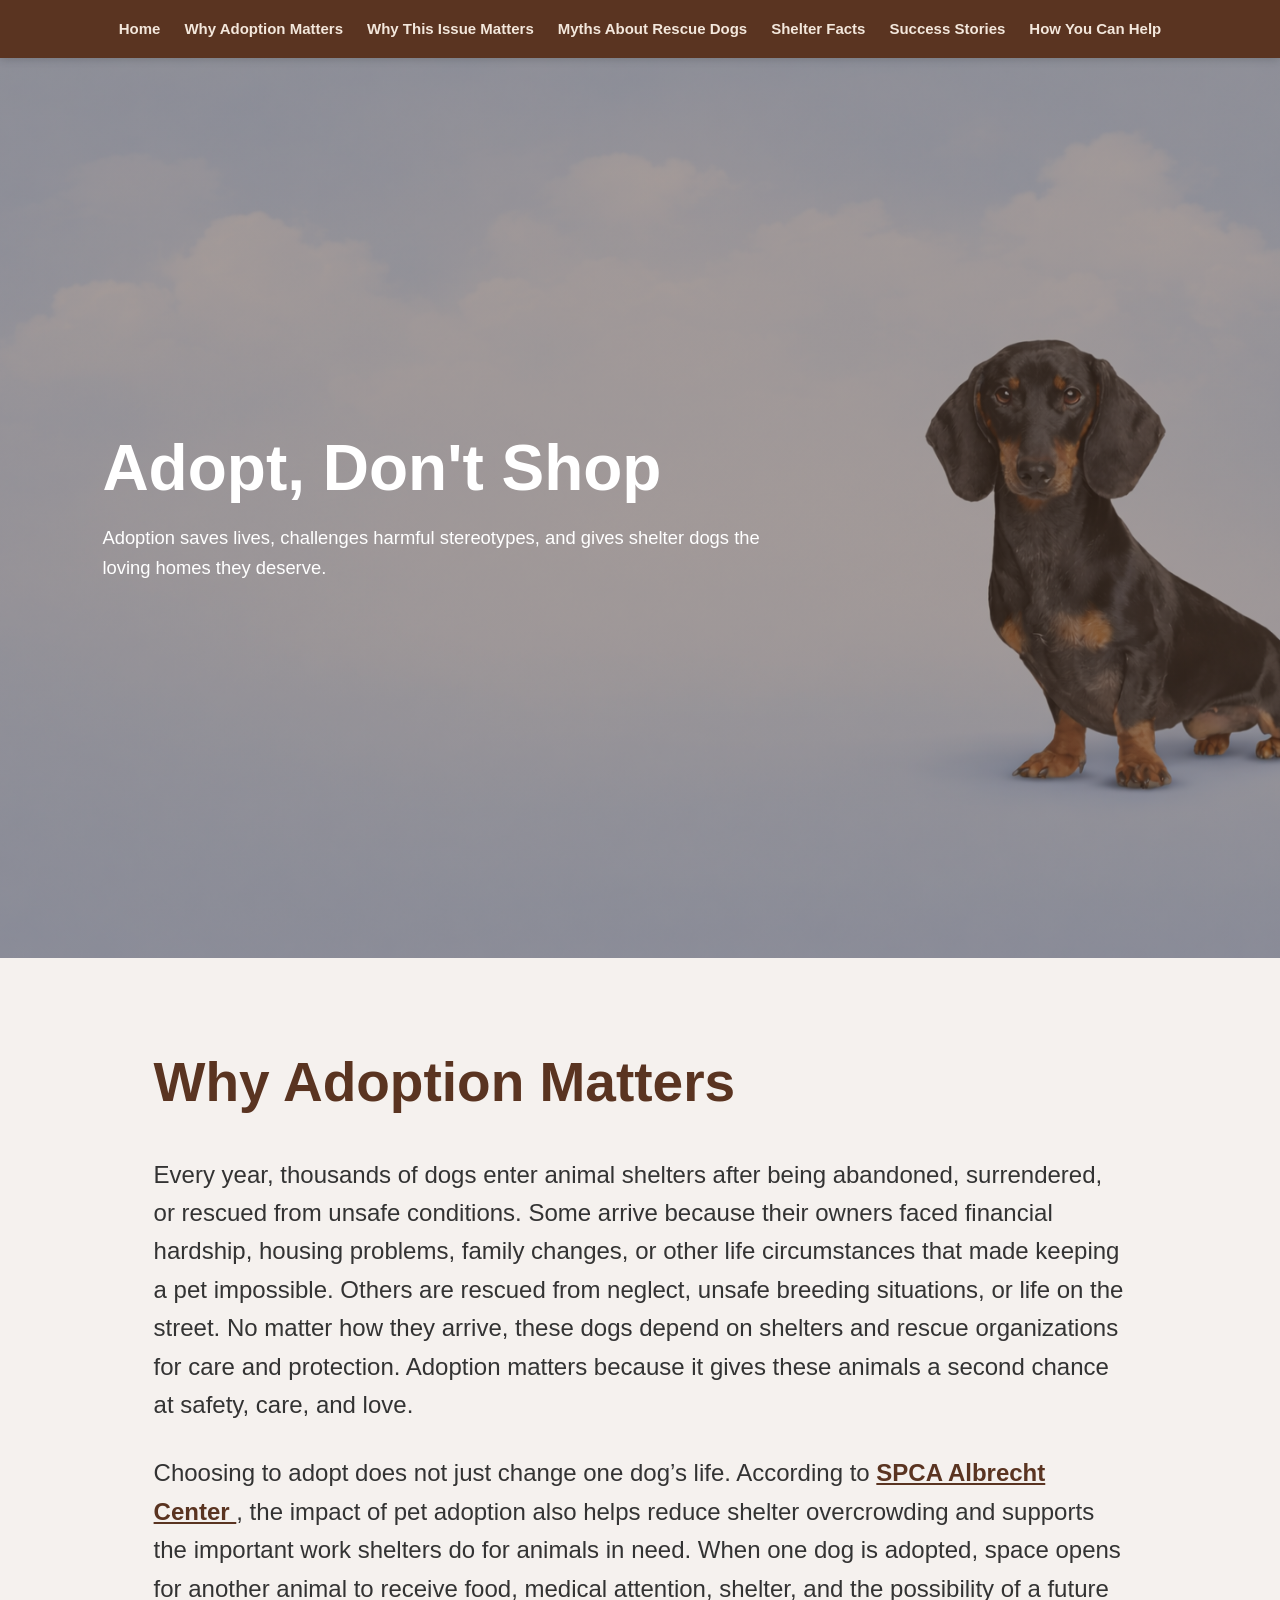
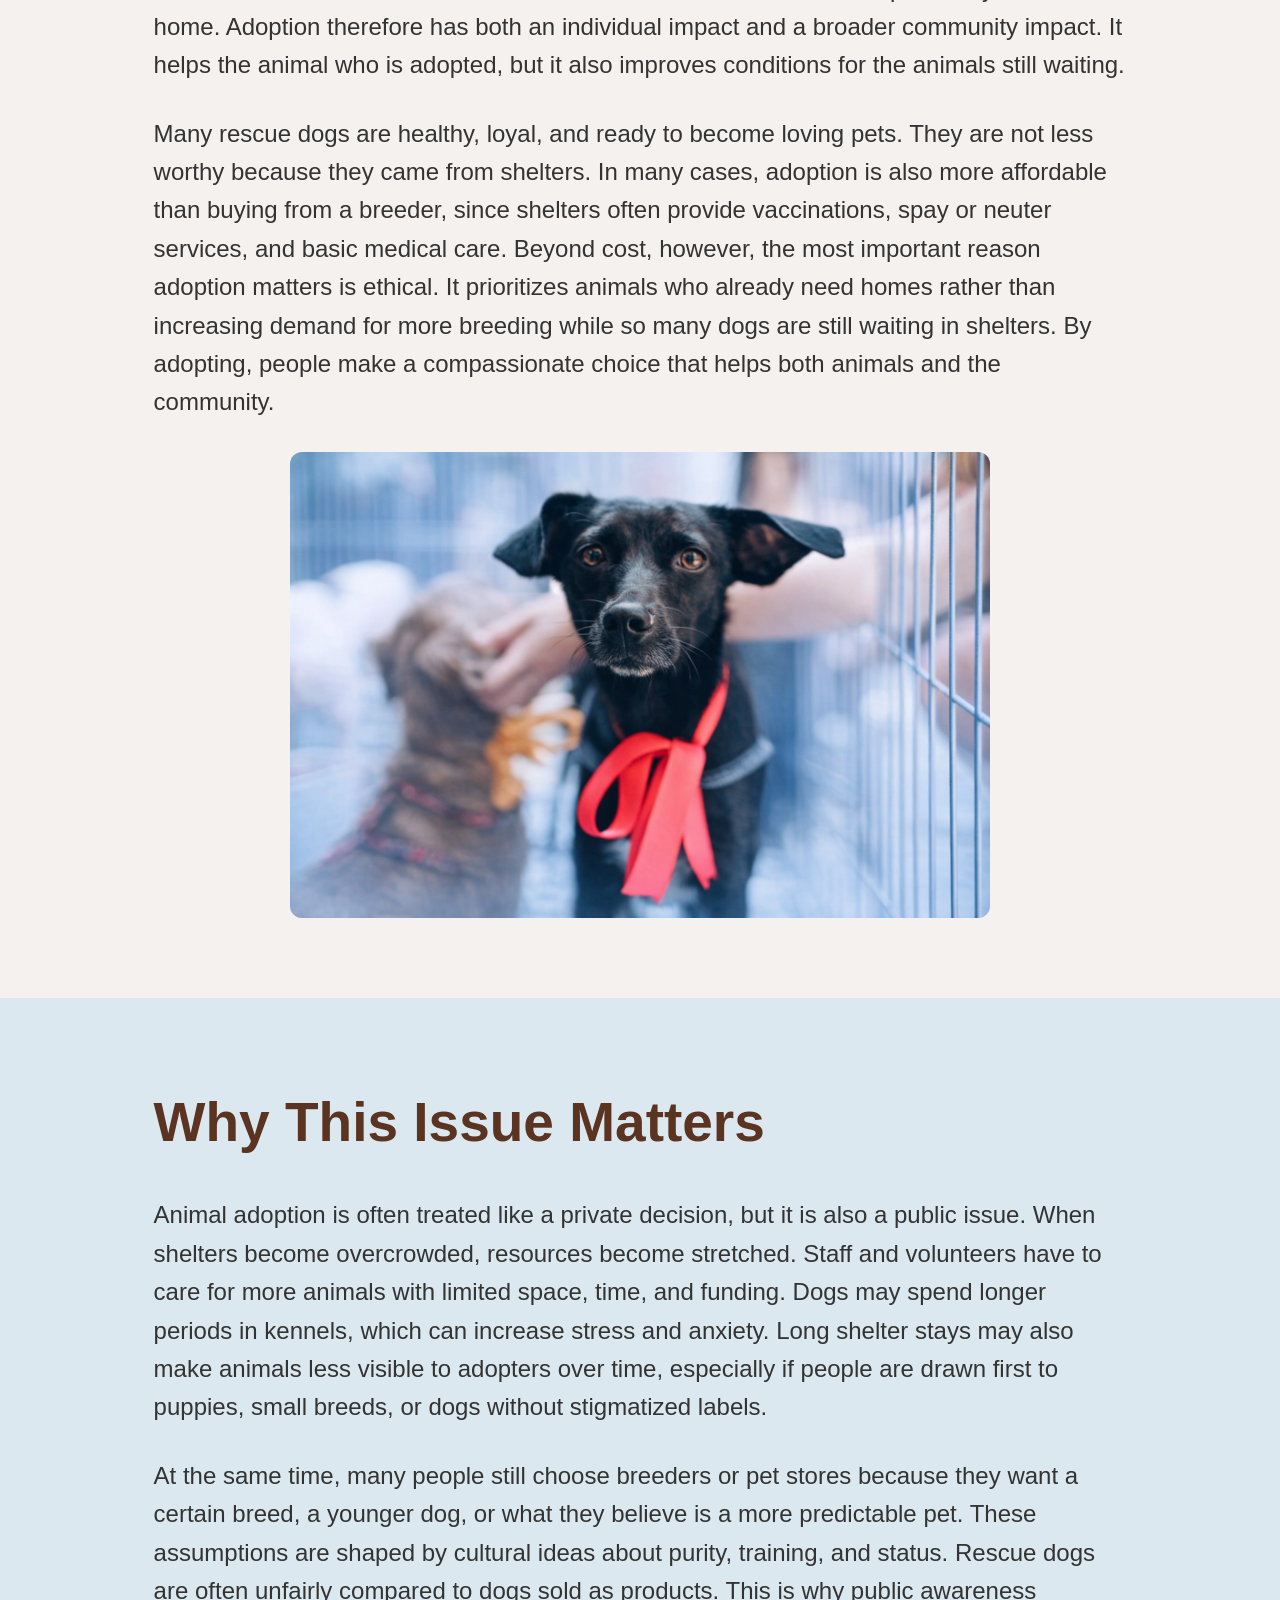
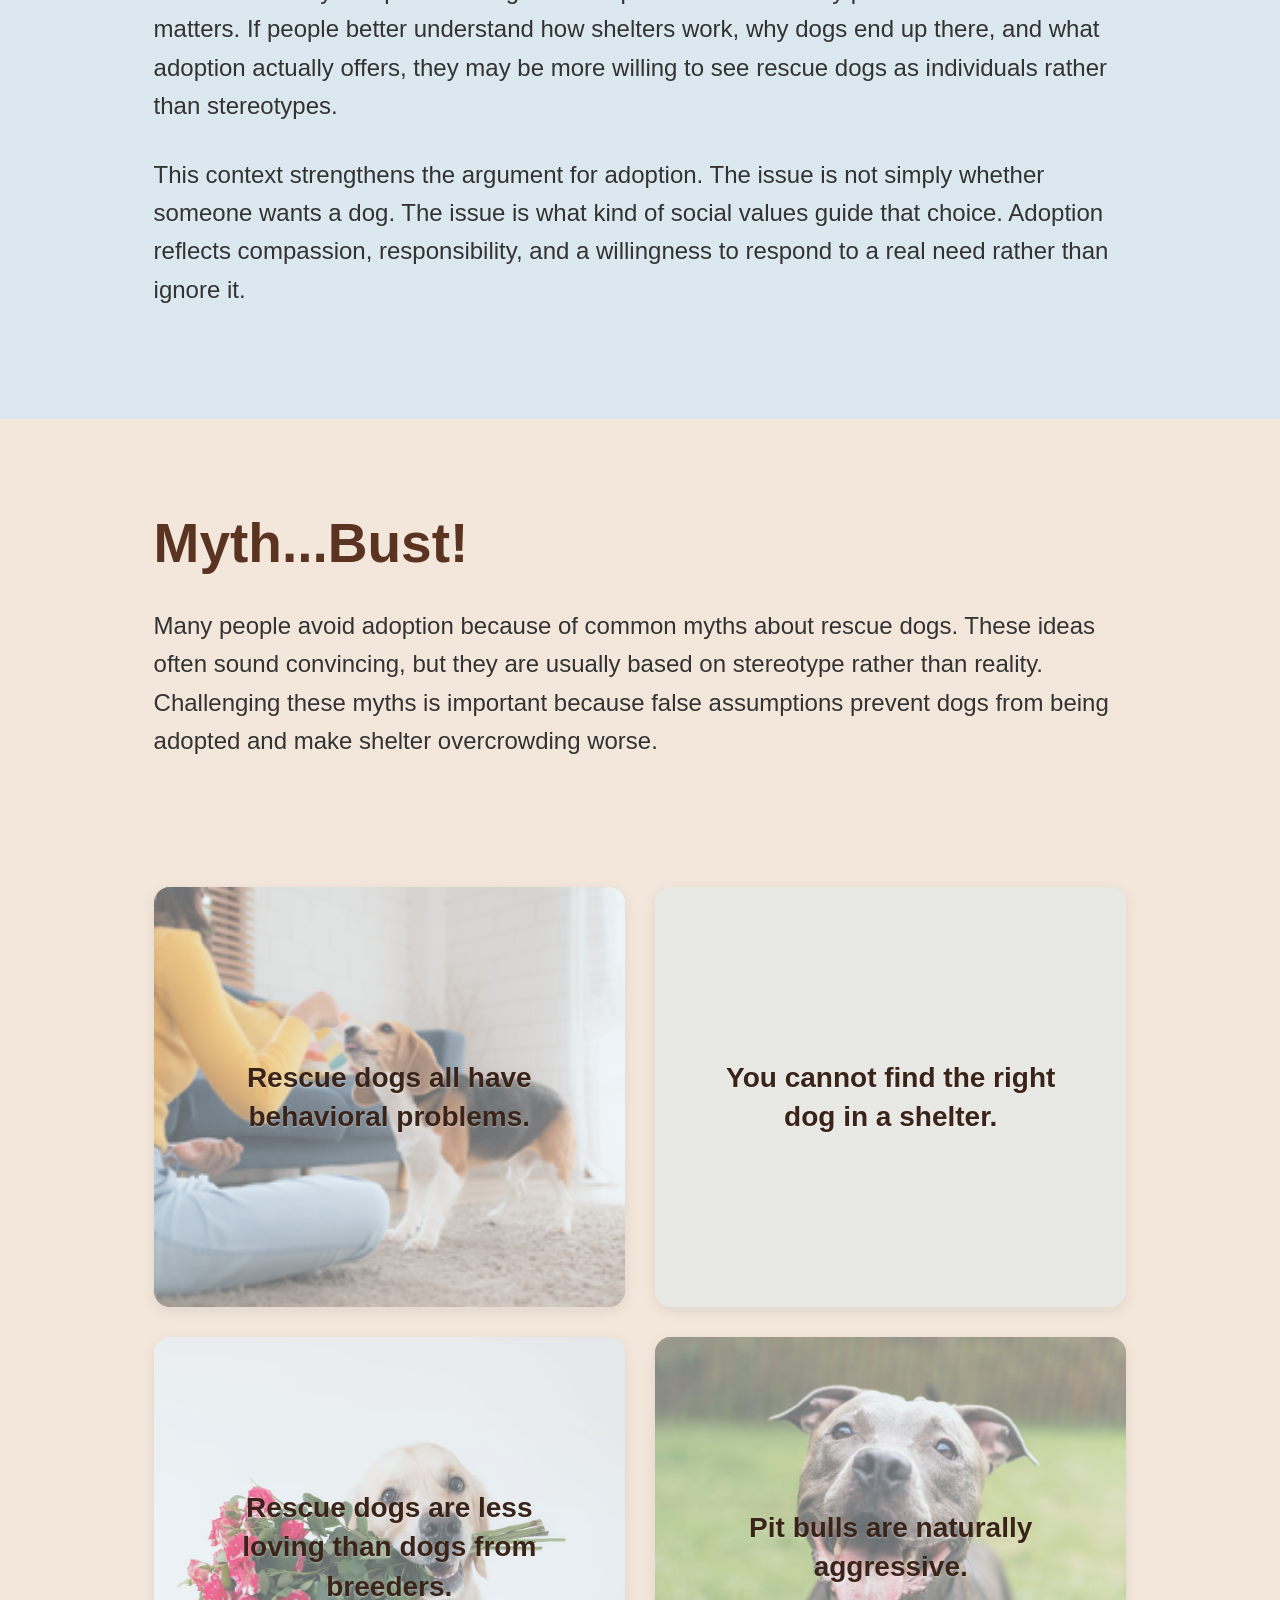
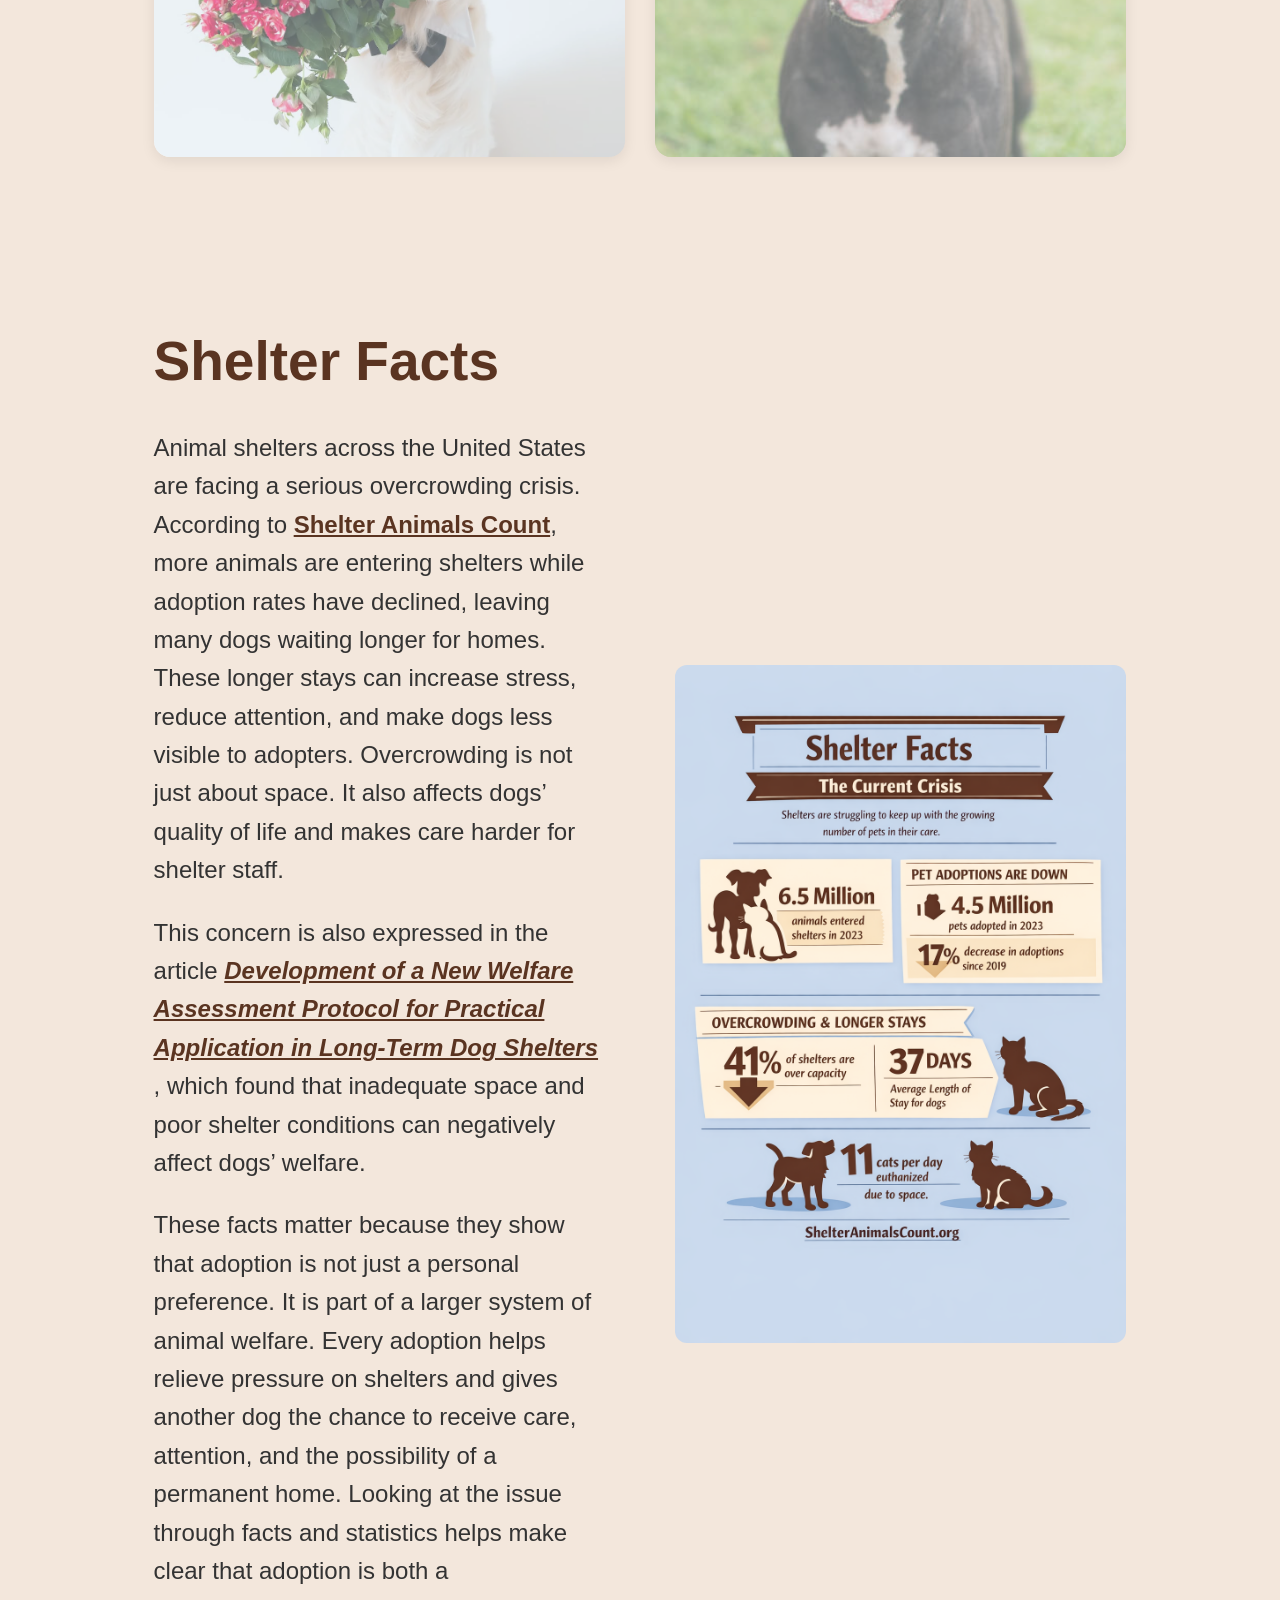
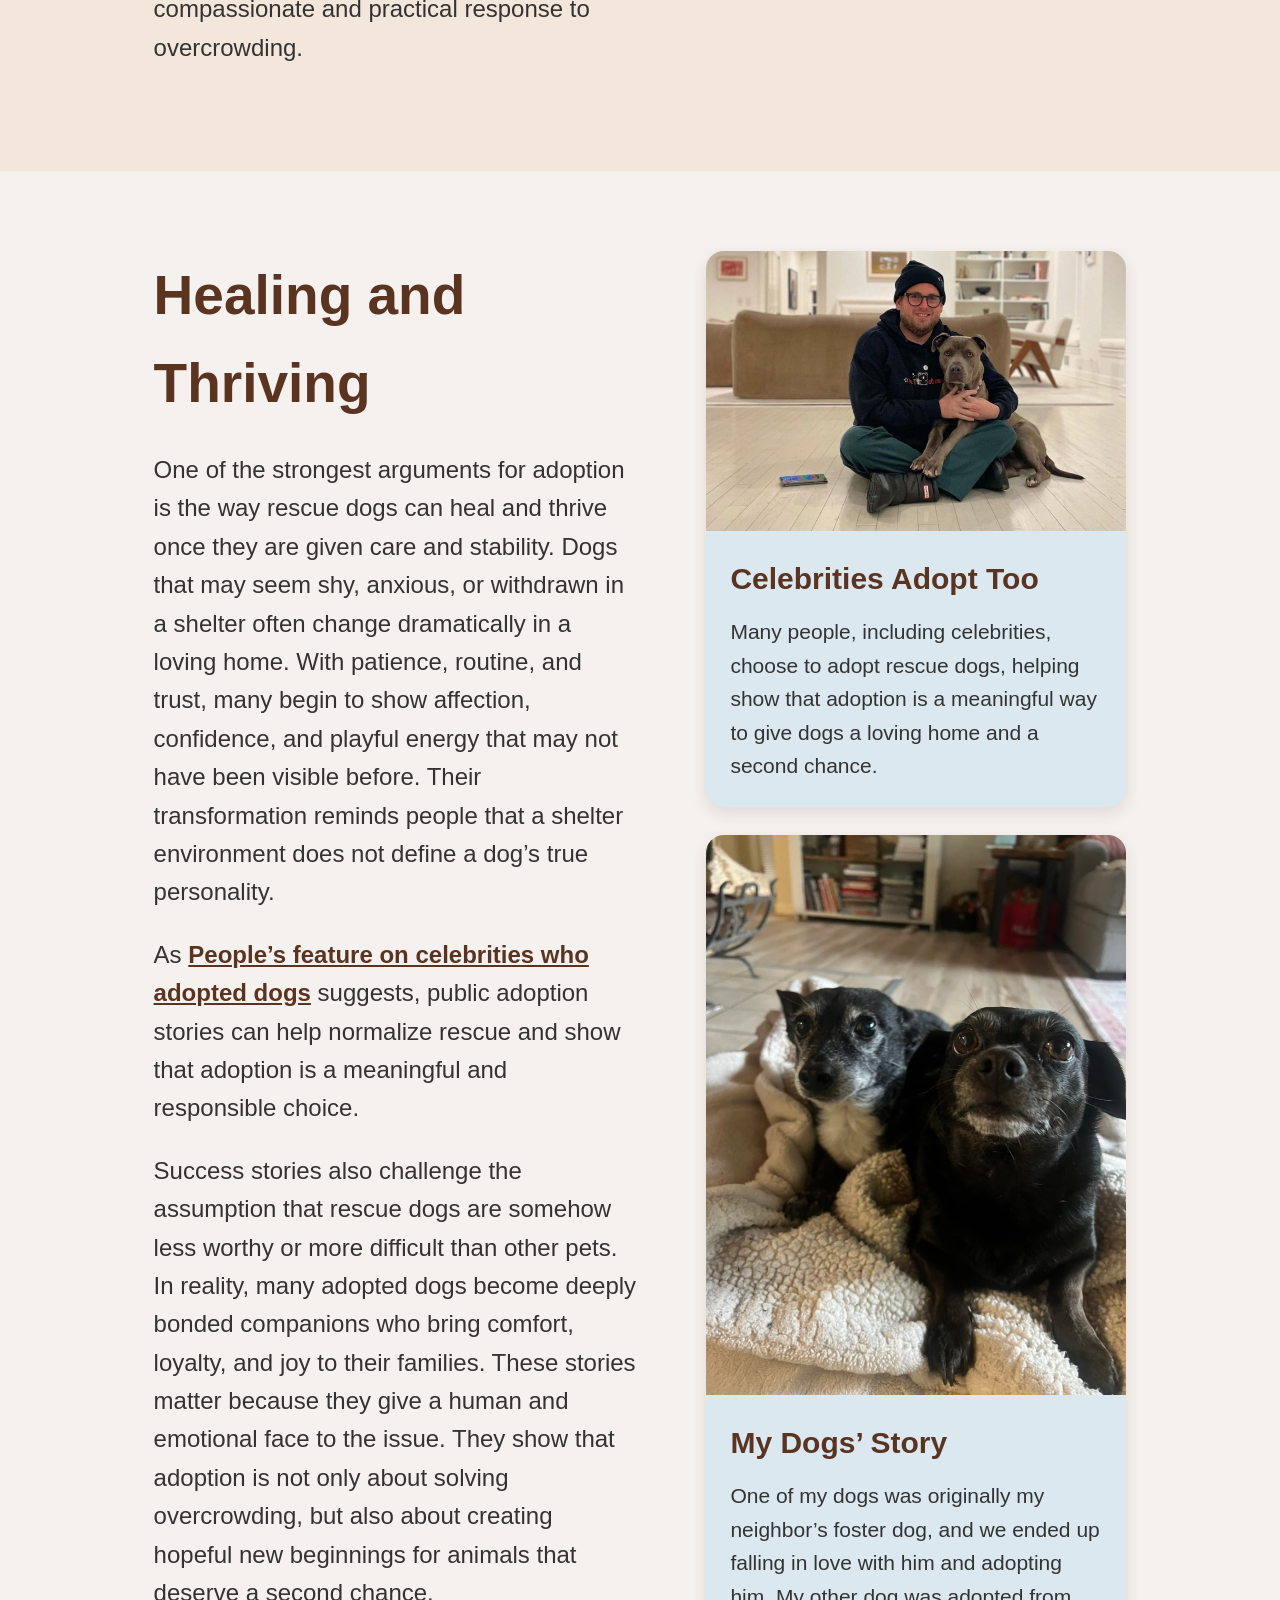
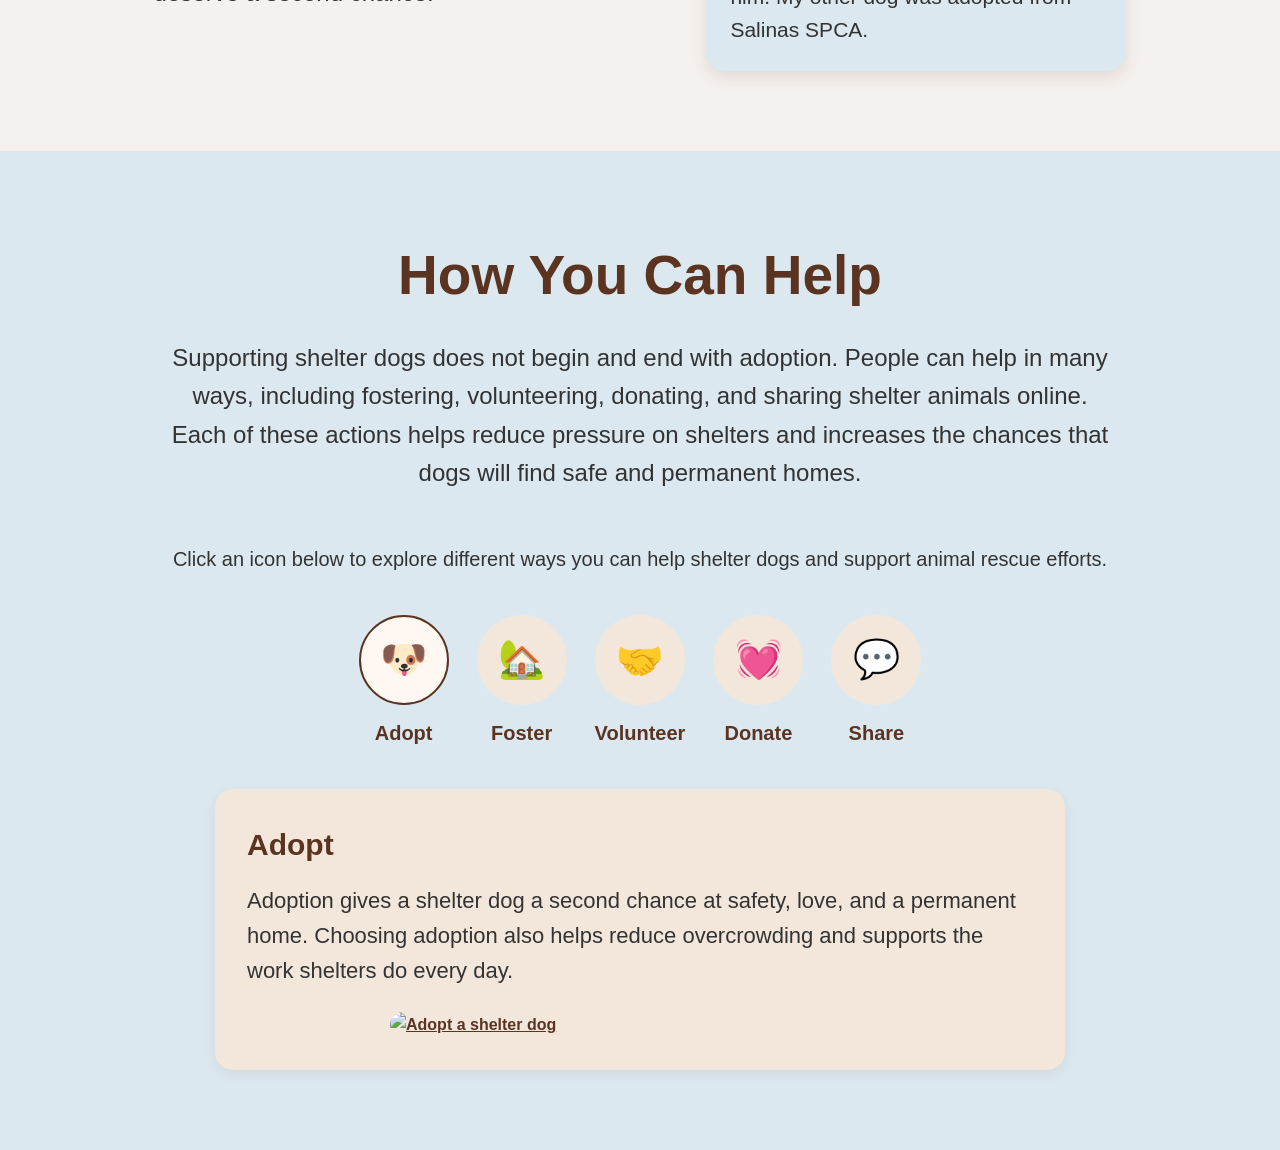
==== index.html @ 76c5593f "Initial website upload" ====
<!DOCTYPE html>
<html lang="en">
<head>
  <meta charset="UTF-8" />
  <meta name="viewport" content="width=device-width, initial-scale=1.0" />
  <title>Adopt, Don't Shop</title>
  <link rel="icon" type="image/png" href="icon.png">
  <link rel="stylesheet" href="styles.css" />
  <link href="https://fonts.googleapis.com/css2?family=Forum&display=swap" rel="stylesheet">
</head>
<body>

<header id="navbar">
  <nav>
    <ul class="nav-links">
      <li><a href="#home">Home</a></li>
      <li><a href="#adoption-matters">Why Adoption Matters</a></li>
      <li><a href="#issue-matters">Why This Issue Matters</a></li>
      <li><a href="#myths-section">Myths About Rescue Dogs</a></li>
      <li><a href="#facts">Shelter Facts</a></li>
      <li><a href="#healing-thriving">Success Stories</a></li>
      <li><a href="#help-section">How You Can Help</a></li>
    </ul>
  </nav>
</header>

<section id="home">
  <h1>Adopt, Don't Shop</h1>
<p>Adoption saves lives, challenges harmful stereotypes, and gives shelter dogs the loving homes they deserve.</p></section>

<section id="adoption-matters" class="adoption-section">
  <div class="adoption-content">
    <h2>Why Adoption Matters</h2>
    <p>
      Every year, thousands of dogs enter animal shelters after being abandoned, surrendered, or rescued from unsafe conditions. Some arrive because their owners faced financial hardship, housing problems, family changes, or other life circumstances that made keeping a pet impossible. Others are rescued from neglect, unsafe breeding situations, or life on the street. No matter how they arrive, these dogs depend on shelters and rescue organizations for care and protection. Adoption matters because it gives these animals a second chance at safety, care, and love.
    </p>
    <p>
      Choosing to adopt does not just change one dog’s life. According to
      <a href="https://www.letlovelive.org/adoptions/the-impact-of-pet-adoption-and-why-it-matters/" target="_blank">
        SPCA Albrecht Center
      </a>,
      the impact of pet adoption also helps reduce shelter overcrowding and supports the important work shelters do for animals in need. When one dog is adopted, space opens for another animal to receive food, medical attention, shelter, and the possibility of a future home. Adoption therefore has both an individual impact and a broader community impact. It helps the animal who is adopted, but it also improves conditions for the animals still waiting.
    </p>
    <p>
      Many rescue dogs are healthy, loyal, and ready to become loving pets. They are not less worthy because they came from shelters. In many cases, adoption is also more affordable than buying from a breeder, since shelters often provide vaccinations, spay or neuter services, and basic medical care. Beyond cost, however, the most important reason adoption matters is ethical. It prioritizes animals who already need homes rather than increasing demand for more breeding while so many dogs are still waiting in shelters. By adopting, people make a compassionate choice that helps both animals and the community.
    </p>

    <a class="adoption-img-link" href="https://www.animalhumanesociety.org/resource/why-adopt-ahs" target="_blank">
      <img src="dog-adoption.png" class="adoption-img" alt="Dog available for adoption">
    </a>
  </div>
</section>

<section id="issue-matters" class="adoption-section">
  <div class="adoption-content">
    <h2>Why This Issue Matters</h2>
    <p>
      Animal adoption is often treated like a private decision, but it is also a public issue. When shelters become overcrowded, resources become stretched. Staff and volunteers have to care for more animals with limited space, time, and funding. Dogs may spend longer periods in kennels, which can increase stress and anxiety. Long shelter stays may also make animals less visible to adopters over time, especially if people are drawn first to puppies, small breeds, or dogs without stigmatized labels.
    </p>
    <p>
      At the same time, many people still choose breeders or pet stores because they want a certain breed, a younger dog, or what they believe is a more predictable pet. These assumptions are shaped by cultural ideas about purity, training, and status. Rescue dogs are often unfairly compared to dogs sold as products. This is why public awareness matters. If people better understand how shelters work, why dogs end up there, and what adoption actually offers, they may be more willing to see rescue dogs as individuals rather than stereotypes.
    </p>
    <p>
      This context strengthens the argument for adoption. The issue is not simply whether someone wants a dog. The issue is what kind of social values guide that choice. Adoption reflects compassion, responsibility, and a willingness to respond to a real need rather than ignore it.
    </p>
  </div>
</section>

<section id="myths-section">
  <h2>Myth...Bust!</h2>
  <p class="myths-intro">
    Many people avoid adoption because of common myths about rescue dogs. These ideas often sound convincing, but they are usually based on stereotype rather than reality. Challenging these myths is important because false assumptions prevent dogs from being adopted and make shelter overcrowding worse.
  </p>

  <h3 class="scroll-fade myth-subheading">Click to see the truth behind these common myths</h3>

  <div class="flip-card-grid">
    <div class="flip-card" onclick="this.classList.toggle('flipped')">
      <div class="flip-card-inner">
        <div class="flip-card-front myth-behavior">
          <span>Rescue dogs all have behavioral problems.</span>
        </div>
        <div class="flip-card-back">
          <p>
            Many shelter dogs are surrendered because of housing, money, illness, or family changes, not because they are dangerous.
            According to
            <a href="https://www.aspca.org/about-us/press-releases/more-1-million-households-forced-give-their-beloved-pet-each-year-aspca" target="_blank">
              the ASPCA
            </a>,
            pet owners often rehome animals because of life circumstances. A rescue dog’s behavior depends more on training, care, and environment than on the fact that it came from a shelter.
          </p>
        </div>
      </div>
    </div>

    <div class="flip-card" onclick="this.classList.toggle('flipped')">
      <div class="flip-card-inner">
        <div class="flip-card-front myth-find">
          <span>You cannot find the right dog in a shelter.</span>
        </div>
        <div class="flip-card-back">
          <p>
            Shelters do not offer just one kind of dog. Dogs in shelters vary in age, size, breed, and energy level, and some may already be house-trained.
            According to
            <a href="https://www.humaneworld.org/en/resources/adopting-animal-shelter-or-rescue-group" target="_blank">
              Humane World for Animals
            </a>,
            shelters and rescues often have animals with different backgrounds and needs, which means many adopters can find a dog that fits their lifestyle.
          </p>
        </div>
      </div>
    </div>

    <div class="flip-card" onclick="this.classList.toggle('flipped')">
      <div class="flip-card-inner">
        <div class="flip-card-front myth-loving">
          <span>Rescue dogs are less loving than dogs from breeders.</span>
        </div>
        <div class="flip-card-back">
          <p>
            Rescue dogs are not less loving than dogs from breeders. Love and attachment are shaped by care, trust, and daily experience.
            According to
            <a href="https://www.humaneworld.org/en/resources/adopting-animal-shelter-or-rescue-group" target="_blank">
              Humane World for Animals
            </a>,
            many adopted animals already know how to live with people, other pets, or children. What matters most is the bond built after adoption, not where the dog came from.
          </p>
        </div>
      </div>
    </div>

    <div class="flip-card" onclick="this.classList.toggle('flipped')">
      <div class="flip-card-inner">
        <div class="flip-card-front myth-pitbull">
          <span>Pit bulls are naturally aggressive.</span>
        </div>
        <div class="flip-card-back">
          <p>
            Pit bulls are often misunderstood and judged by stereotypes instead of as individual dogs.
            According to
            <a href="https://bestfriends.org/pet-care-resources/pit-bull-myths-and-facts" target="_blank">
              Best Friends Animal Society
            </a>,
            aggression is not a breed trait, and behavior depends more on treatment, environment, and experience than breed alone. Judging dogs by labels instead of behavior makes it harder for many loving shelter dogs to be adopted.
          </p>
        </div>
      </div>
    </div>
  </div>
</section>

<section id="facts">
  <div class="facts-text">
    <h2>Shelter Facts</h2>
    <p>
      Animal shelters across the United States are facing a serious overcrowding crisis. According to
      <a href="https://www.shelteranimalscount.org/animal-shelters-face-a-potentially-fatal-pet-adoption-crisis/" target="_blank">Shelter Animals Count</a>,
      more animals are entering shelters while adoption rates have declined, leaving many dogs waiting longer for homes. These longer stays can increase stress, reduce attention, and make dogs less visible to adopters. Overcrowding is not just about space. It also affects dogs’ quality of life and makes care harder for shelter staff.
    </p>
   <p>
  This concern is also expressed in the article
  <a href="https://pubmed.ncbi.nlm.nih.gov/26612859/" target="_blank">
    <em>Development of a New Welfare Assessment Protocol for Practical Application in Long-Term Dog Shelters</em>
  </a>,
  which found that inadequate space and poor shelter conditions can negatively affect dogs’ welfare.
</p>

<p>
  These facts matter because they show that adoption is not just a personal preference. It is part of a larger system of animal welfare. Every adoption helps relieve pressure on shelters and gives another dog the chance to receive care, attention, and the possibility of a permanent home. Looking at the issue through facts and statistics helps make clear that adoption is both a compassionate and practical response to overcrowding.
</p>
  </div>

  <div class="facts-image">
    <a href="https://www.shelteranimalscount.org/animal-shelters-face-a-potentially-fatal-pet-adoption-crisis/" target="_blank">
      <img src="infographic.png" alt="Shelter facts infographic">
    </a>
  </div>
</section>

<section id="healing-thriving">
  <div class="healing-text">
    <h2>Healing and Thriving</h2>
    <p>
  One of the strongest arguments for adoption is the way rescue dogs can heal and thrive once they are given care and stability. Dogs that may seem shy, anxious, or withdrawn in a shelter often change dramatically in a loving home. With patience, routine, and trust, many begin to show affection, confidence, and playful energy that may not have been visible before. Their transformation reminds people that a shelter environment does not define a dog’s true personality.
    </p>
    <p>
      As
      <a href="https://people.com/pets/celebrities-who-adopted-dogs/" target="_blank">People’s feature on celebrities who adopted dogs</a>
      suggests, public adoption stories can help normalize rescue and show that adoption is a meaningful and responsible choice. 
    </p>
    <p>
  Success stories also challenge the assumption that rescue dogs are somehow less worthy or more difficult than other pets. In reality, many adopted dogs become deeply bonded companions who bring comfort, loyalty, and joy to their families. These stories matter because they give a human and emotional face to the issue. They show that adoption is not only about solving overcrowding, but also about creating hopeful new beginnings for animals that deserve a second chance.
    </p>
  </div>

  <div class="story-cards">
    <div class="story-card">
      <a href="https://people.com/pets/celebrities-who-adopted-dogs/" target="_blank">
        <img src="jonah.jpg" alt="Jonah Hill with adopted dog">
      </a>
      <div class="story-card-text">
        <h3>Celebrities Adopt Too</h3>
        <p>
          Many people, including celebrities, choose to adopt rescue dogs, helping show that adoption is a meaningful way to give dogs a loving home and a second chance.
        </p>
      </div>
    </div>

    <div class="story-card">
      <img src="C9627B33-9E32-4F4C-BC44-D16432F0380C_1_105_c.jpeg" alt="Two adopted dogs at home">
      <div class="story-card-text">
        <h3>My Dogs’ Story</h3>
        <p>
          One of my dogs was originally my neighbor’s foster dog, and we ended up falling in love with him and adopting him. My other dog was adopted from Salinas SPCA.
        </p>
      </div>
    </div>
  </div>
</section>

<section id="help-section">
  <h2>How You Can Help</h2>

  <p class="help-intro">
    Supporting shelter dogs does not begin and end with adoption. People can help in many ways, including fostering, volunteering, donating, and sharing shelter animals online. Each of these actions helps reduce pressure on shelters and increases the chances that dogs will find safe and permanent homes.
  </p>

  <p class="help-click-text">
    Click an icon below to explore different ways you can help shelter dogs and support animal rescue efforts.
  </p>

  <div class="help-icons">
    <div class="help-icon active" onclick="showHelp('adopt', this)">
      <div class="icon-circle">🐶</div>
      <span>Adopt</span>
    </div>

    <div class="help-icon" onclick="showHelp('foster', this)">
      <div class="icon-circle">🏡</div>
      <span>Foster</span>
    </div>

    <div class="help-icon" onclick="showHelp('volunteer', this)">
      <div class="icon-circle">🤝</div>
      <span>Volunteer</span>
    </div>

    <div class="help-icon" onclick="showHelp('donate', this)">
      <div class="icon-circle">💓</div>
      <span>Donate</span>
    </div>

    <div class="help-icon" onclick="showHelp('share', this)">
      <div class="icon-circle">💬</div>
      <span>Share</span>
    </div>
  </div>

  <div class="help-display" id="help-display">
    <h3>Adopt</h3>
    <p>
      Adoption gives a shelter dog a second chance at safety, love, and a permanent home. Choosing adoption also helps reduce overcrowding and supports the work shelters do every day.
    </p>

    <a id="help-link" href="https://www.animalhumanesociety.org/adoption" target="_blank">
      <img id="help-image" src="adopt-help.jpg" alt="Adopt a shelter dog">
    </a>
  </div>
</section>



<script>
  function showHelp(type, el) {
    const display = document.getElementById("help-display");
    const icons = document.querySelectorAll(".help-icon");

    icons.forEach(icon => icon.classList.remove("active"));
    el.classList.add("active");

    const content = {
      adopt: {
        title: "Adopt",
        text: "Adoption gives a shelter dog a second chance at safety, love, and a permanent home. Choosing adoption also helps reduce overcrowding and supports the work shelters do every day. For people who are ready for the responsibility of pet ownership, adoption is one of the most direct and meaningful ways to help.",
        img: "adoptadog.jpg",
        alt: "Adopt a shelter dog",
        link: "https://www.animalleague.org/blog/is-it-better-to-buy-or-adopt-a-dog/"
      },
      foster: {
        title: "Foster",
        text: "Fostering gives a dog a temporary safe place to stay while they wait for a forever home. It helps shelters create more space and gives animals comfort, attention, and stability. Fostering is especially valuable because it helps dogs adjust to home life and may improve their chances of being adopted.",
        img: "foster.jpg",
        alt: "Foster a shelter dog",
        link: "https://nycsecondchancerescue.org/foster/weekenders/"
      },
      volunteer: {
        title: "Volunteer",
        text: "Volunteers help shelters by walking dogs, cleaning spaces, assisting with events, and giving animals time and care. Even a few hours can make a real difference. Volunteering also allows people to support animal welfare even if they are not in a position to foster or adopt.",
        img: "volunteer.webp",
        alt: "Volunteer at an animal shelter",
        link: "https://www.aspcapro.org/resource/top-tips-volunteer-success-animal-shelter-or-rescue"
      },
      donate: {
        title: "Donate",
        text: "Donations help shelters pay for food, medical care, toys, bedding, and daily supplies. Giving money or needed items directly supports animals in care. Since shelters often work with limited budgets, donations can have immediate practical value.",
        img: "donate.jpg",
        alt: "Donate to help shelter animals",
        link: "https://www.chhumanesociety.org/donate/the-wish-list"
      },
      share: {
        title: "Share",
        text: "Sharing shelter posts and adoption profiles online helps more people see animals who need homes. Spreading awareness can help dogs get adopted faster. In a digital culture, visibility matters, and even one repost can connect the right dog with the right family.",
        img: "share.webp",
        alt: "Share adoption posts online",
        link: "https://rescuedogwines.com/october-is-rescue-dog-month?srsltid=AfmBOoreii2P3Ya0su-O7kfGyYpHr_SXsN4alS-gpmAzCs2OenbOJ_Kx"
        }
    };


    display.innerHTML = `
      <h3>${content[type].title}</h3>
      <p>${content[type].text}</p>
      <a id="help-link" href="${content[type].link}" target="_blank">
        <img id="help-image" src="${content[type].img}" alt="${content[type].alt}">
      </a>
    `;
  }

</script>
</body>
</html>
---- styles.css ----
* {
  margin: 0;
  padding: 0;
  box-sizing: border-box;
}

html {
  scroll-behavior: smooth;
}

body {
  font-family: "Poppins", sans-serif;
  background-color: #f8f5f0;
  color: #2f2f2f;
  line-height: 1.6;
}

/* Navbar */
#navbar {
  background-color: #5a3421;
  padding: 16px 30px;
  position: sticky;
  top: 0;
  z-index: 1000;
  box-shadow: 0 2px 8px rgba(0, 0, 0, 0.15);
}

.nav-links {
  list-style: none;
  display: flex;
  justify-content: center;
  gap: 24px;
  flex-wrap: wrap;
}

.nav-links a {
  color: #f3e7dc;
  text-decoration: none;
  font-weight: 700;
  font-size: 15px;
  transition: color 0.3s ease;
}

.nav-links a:hover {
  color: #dbe8ef;
}

/* Sections */
section {
  padding: 80px 12%;
  scroll-margin-top: 100px;
}

/* Background order */
#adoption-matters, #healing-thriving {
  background-color: #f5f1ee;
}

#issue-matters, #help-section {
  background-color: #dbe8ef;
}

#myths-section, #facts {
  background-color: #f3e7dc;
}

/* Hero */
#home {
  background: linear-gradient(rgba(70, 45, 30, 0.45), rgba(70, 45, 30, 0.45)),
    url("dog-banner.png") center/cover no-repeat;
  color: white;
  min-height: 100vh;
  display: flex;
  flex-direction: column;
  justify-content: center;
  align-items: flex-start;
  text-align: left;
  padding: 0 8%;
}

#home h1 {
  font-size: 4rem;
  font-weight: 700;
  margin-bottom: 20px;
  max-width: 700px;
  line-height: 1.1;
  color: white;
}

#home p {
  font-size: 1.15rem;
  max-width: 700px;
  line-height: 1.6;
  color: white;
}

/* Headings + text */
h1,
h2 {
  color: #5a3421;
  margin-bottom: 20px;
}

h2 {
  font-size: 2rem;
}

p {
  max-width: 900px;
  font-size: 1.05rem;
}

/* Global links */
a {
  color: #5a3421;
  font-weight: 600;
  text-decoration: underline;
}

a:hover {
  color: #7a4a32;
}

/* Adoption sections */
.adoption-section {
  padding: 80px 12%;
}

.adoption-content {
  max-width: 1100px;
}

.adoption-section h2 {
  font-size: 55px;
  color: #5a3421;
  margin-bottom: 30px;
  text-align: left;
}

.adoption-section p {
  font-size: 24px;
  line-height: 1.6;
  color: #333;
  max-width: 1100px;
  margin-bottom: 30px;
  text-align: left;
}

.adoption-img-link {
  display: block;
  width: 700px;
  max-width: 100%;
  margin: 10px auto 0;
}

.adoption-img {
  display: block;
  width: 100%;
  height: auto;
  border-radius: 12px;
}

/* Myths */
#myths-section h2 {
  font-size: 55px;
  color: #5a3421;
  margin-bottom: 20px;
}
#myths-section h3 {
  text-align: center;
}

.myths-intro {
  font-size: 24px;
  line-height: 1.6;
  color: #333;
  max-width: 1000px;
  margin-bottom: 50px;
}

.flip-card-grid {
  display: grid;
  grid-template-columns: repeat(2, minmax(320px, 1fr));
  gap: 30px;
  max-width: 1200px;
}

.flip-card {
  perspective: 1000px;
  cursor: pointer;
  width: 100%;
}

.flip-card-inner {
  position: relative;
  width: 100%;
  height: 420px;
  transition: transform 0.7s;
  transform-style: preserve-3d;
}

.flip-card.flipped .flip-card-inner {
  transform: rotateY(180deg);
}

.flip-card-front,
.flip-card-back {
  position: absolute;
  inset: 0;
  width: 100%;
  height: 100%;
  border-radius: 16px;
  backface-visibility: hidden;
  -webkit-backface-visibility: hidden;
  overflow: hidden;
  display: flex;
  align-items: center;
  justify-content: center;
  padding: 28px;
  text-align: center;
  box-shadow: 0 4px 14px rgba(0, 0, 0, 0.08);
}

.flip-card-front {
  transform: rotateY(0deg);
  background-size: cover;
  background-position: center;
  background-repeat: no-repeat;
  isolation: isolate;
  color: #3a2419;
  font-size: 28px;
  font-weight: 800;
  line-height: 1.4;
  text-shadow: 0 1px 2px rgba(255, 255, 255, 0.35);
}

.flip-card-front::before {
  content: "";
  position: absolute;
  inset: 0;
  background: rgba(219, 232, 239, 0.45);
  z-index: 1;
}

.flip-card-front span {
  position: relative;
  z-index: 2;
  max-width: 85%;
}

.flip-card-back {
  transform: rotateY(180deg);
  background: linear-gradient(135deg, #7a4b2f, #5f3923);
  color: white;
}

.flip-card-back p {
  max-width: 90%;
  font-size: 1.05rem;
  line-height: 1.7;
  margin: 0;
}

.flip-card-back a {
  color: #ffd9b3;
  text-decoration: underline;
  font-weight: 700;
}

.flip-card-back a:hover {
  color: #fff3e6;
}

.myth-behavior {
  background-image: url("behavioral-problems.jpg");
}

.myth-find {
  background-image: url("find-right-dog.jpg");
}

.myth-loving {
  background-image: url("less-loving.jpg");
}

.myth-pitbull {
  background-image: url("pitbull.jpg");
}

/* Facts */
#facts {
  display: flex;
  justify-content: space-between;
  align-items: center;
  gap: 70px;
}

.facts-text {
  flex: 1;
  max-width: 650px;
}

.facts-text h2 {
  font-size: 55px;
  color: #5a3421;
  margin-bottom: 24px;
}

.facts-text p {
  font-size: 24px;
  line-height: 1.6;
  color: #333;
  margin-bottom: 24px;
}

.facts-image {
  flex: 1;
  display: flex;
  justify-content: center;
  align-items: center;
}

.facts-image a {
  display: block;
  width: 100%;
  max-width: 520px;
}

.facts-image img {
  width: 100%;
  height: auto;
  display: block;
  border-radius: 12px;
  transition: transform 0.2s ease, opacity 0.2s ease;
}

.facts-image a:hover img {
  transform: scale(1.01);
  opacity: 0.95;
}

/* Success stories */
#healing-thriving {
  display: flex;
  justify-content: space-between;
  align-items: flex-start;
  gap: 70px;
}

.healing-text {
  flex: 1;
  max-width: 620px;
}

.healing-text h2 {
  font-size: 55px;
  color: #5a3421;
  margin-bottom: 24px;
}

.healing-text p {
  font-size: 24px;
  line-height: 1.6;
  color: #333;
  margin-bottom: 24px;
}

.story-cards {
  flex: 0 0 420px;
  max-width: 420px;
  display: flex;
  flex-direction: column;
  gap: 28px;
}

.story-card {
  background-color: #dbe8ef;
  border-radius: 18px;
  overflow: hidden;
  box-shadow: 0 6px 16px rgba(90, 52, 33, 0.12);
}

.story-card a {
  display: block;
}

.story-card img {
  width: 100%;
  height: auto;
  display: block;
  transition: transform 0.2s ease, opacity 0.2s ease;
}

.story-card a:hover img {
  transform: scale(1.01);
  opacity: 0.95;
}

.story-card-text {
  padding: 24px;
}

.story-card-text h3 {
  font-size: 30px;
  color: #5a3421;
  margin-bottom: 12px;
}

.story-card-text p {
  font-size: 21px;
  line-height: 1.6;
  color: #333;
}

/* Help */
.help-icon {
  display: flex;
  flex-direction: column;
  align-items: center;
  cursor: pointer;
  transition: transform 0.2s ease;
}

.help-icon:hover {
  transform: translateY(-4px);
}

.icon-circle {
  width: 90px;
  height: 90px;
  border-radius: 50%;
  background-color: #f3e7dc;
  display: flex;
  align-items: center;
  justify-content: center;
  font-size: 38px;
  margin-bottom: 12px;
  border: 2px solid transparent;
}

.help-icon.active .icon-circle {
  border: 2px solid #5a3421;
  background-color: #fff8f2;
}

#help-section {
  text-align: center;
}

#help-section h2 {
  font-size: 55px;
  color: #5a3421;
  margin-bottom: 20px;
}

.help-intro {
  font-size: 24px;
  line-height: 1.6;
  color: #333;
  max-width: 950px;
  margin: 0 auto 50px;
}

.help-icons {
  display: flex;
  justify-content: center;
  flex-wrap: wrap;
  gap: 28px;
  margin-bottom: 40px;
}

.help-icon {
  display: flex;
  flex-direction: column;
  align-items: center;
  cursor: pointer;
  transition: transform 0.2s ease;
}

.help-icon:hover {
  transform: translateY(-4px);
}

.icon-circle {
  width: 90px;
  height: 90px;
  border-radius: 50%;
  background-color: #f3e7dc;
  display: flex;
  align-items: center;
  justify-content: center;
  font-size: 38px;
  margin-bottom: 12px;
  border: 2px solid transparent;
}

.help-icon span {
  font-size: 20px;
  color: #5a3421;
  font-weight: 600;
}

.help-icon.active .icon-circle {
  border: 2px solid #5a3421;
  background-color: #fff8f2;
}

.help-display {
  background-color: #f3e7dc;
  max-width: 850px;
  margin: 0 auto;
  padding: 32px;
  border-radius: 18px;
  text-align: left;
  box-shadow: 0 4px 12px rgba(90, 52, 33, 0.08);
}

.help-display h3 {
  font-size: 30px;
  color: #5a3421;
  margin-bottom: 14px;
}

.help-display p {
  font-size: 22px;
  line-height: 1.6;
  color: #333;
}
.help-click-text {
  font-size: 20px;
  line-height: 1.6;
  color: #333;
  max-width: 950px;
  margin: 30px auto 40px;
  text-align: center;
  font-weight: 500;
}
.help-click-text {
  font-size: 20px;
  line-height: 1.6;
  color: #333;
  max-width: 950px;
  margin: 30px auto 40px;
  text-align: center;
  font-weight: 500;
}

.help-display {
  background-color: #f3e7dc;
  max-width: 850px;
  margin: 0 auto;
  padding: 32px;
  border-radius: 18px;
  text-align: left;
  box-shadow: 0 4px 12px rgba(90, 52, 33, 0.08);
}

.help-display h3 {
  font-size: 30px;
  color: #5a3421;
  margin-bottom: 14px;
}

.help-display p {
  font-size: 22px;
  line-height: 1.6;
  color: #333;
  margin-bottom: 24px;
}

#help-link {
  display: block;
  width: 100%;
  max-width: 500px;
  margin: 0 auto;
}

#help-image {
  width: 100%;
  height: auto;
  display: block;
  border-radius: 14px;
  transition: transform 0.2s ease, opacity 0.2s ease;
}

#help-link:hover #help-image {
  transform: scale(1.01);
  opacity: 0.95;
}






.scroll-fade {
  opacity: 0;
  transform: translateY(30px);
  transition: opacity 0.9s ease, transform 0.9s ease;
}

.scroll-fade.show {
  opacity: 1;
  transform: translateY(0);
}

.myth-subheading {
  font-size: 2.2rem;
  color: #2f2f2f;
  margin: 40px 0 20px;
}

/* Responsive */
@media (max-width: 900px) {
  .flip-card-grid {
    grid-template-columns: 1fr;
  }

  .flip-card-inner,
  .flip-card-front,
  .flip-card-back {
    min-height: 360px;
  }

  .flip-card-front {
    font-size: 22px;
  }

  #facts,
  #healing-thriving {
    flex-direction: column;
  }

  .facts-text,
  .facts-image,
  .healing-text,
  .story-cards {
    max-width: 100%;
  }

  .facts-image {
    justify-content: flex-start;
    max-height: 500px;
  }

  .healing-text h2,
  .facts-text h2,
  #help-section h2,
  .adoption-section h2,
  #myths-section h2 {
    font-size: 42px;
  }

  .adoption-section p,
  .myths-intro,
  .facts-text p,
  .healing-text p,
  .help-intro,
  .help-display p,
  .story-card-text p {
    font-size: 20px;
  }

  .story-card-text h3,
  .help-display h3 {
    font-size: 26px;
  }

  .icon-circle {
    width: 78px;
    height: 78px;
    font-size: 32px;
  }
}

@media (max-width: 768px) {
  #navbar {
    padding: 14px 16px;
  }

  .nav-links {
    gap: 14px;
  }

  .nav-links a {
    font-size: 14px;
  }

  section {
    padding: 60px 8%;
  }

  #home h1 {
    font-size: 2.2rem;
  }

  #home p {
    font-size: 1rem;
  }

  h2 {
    font-size: 1.6rem;
  }
}
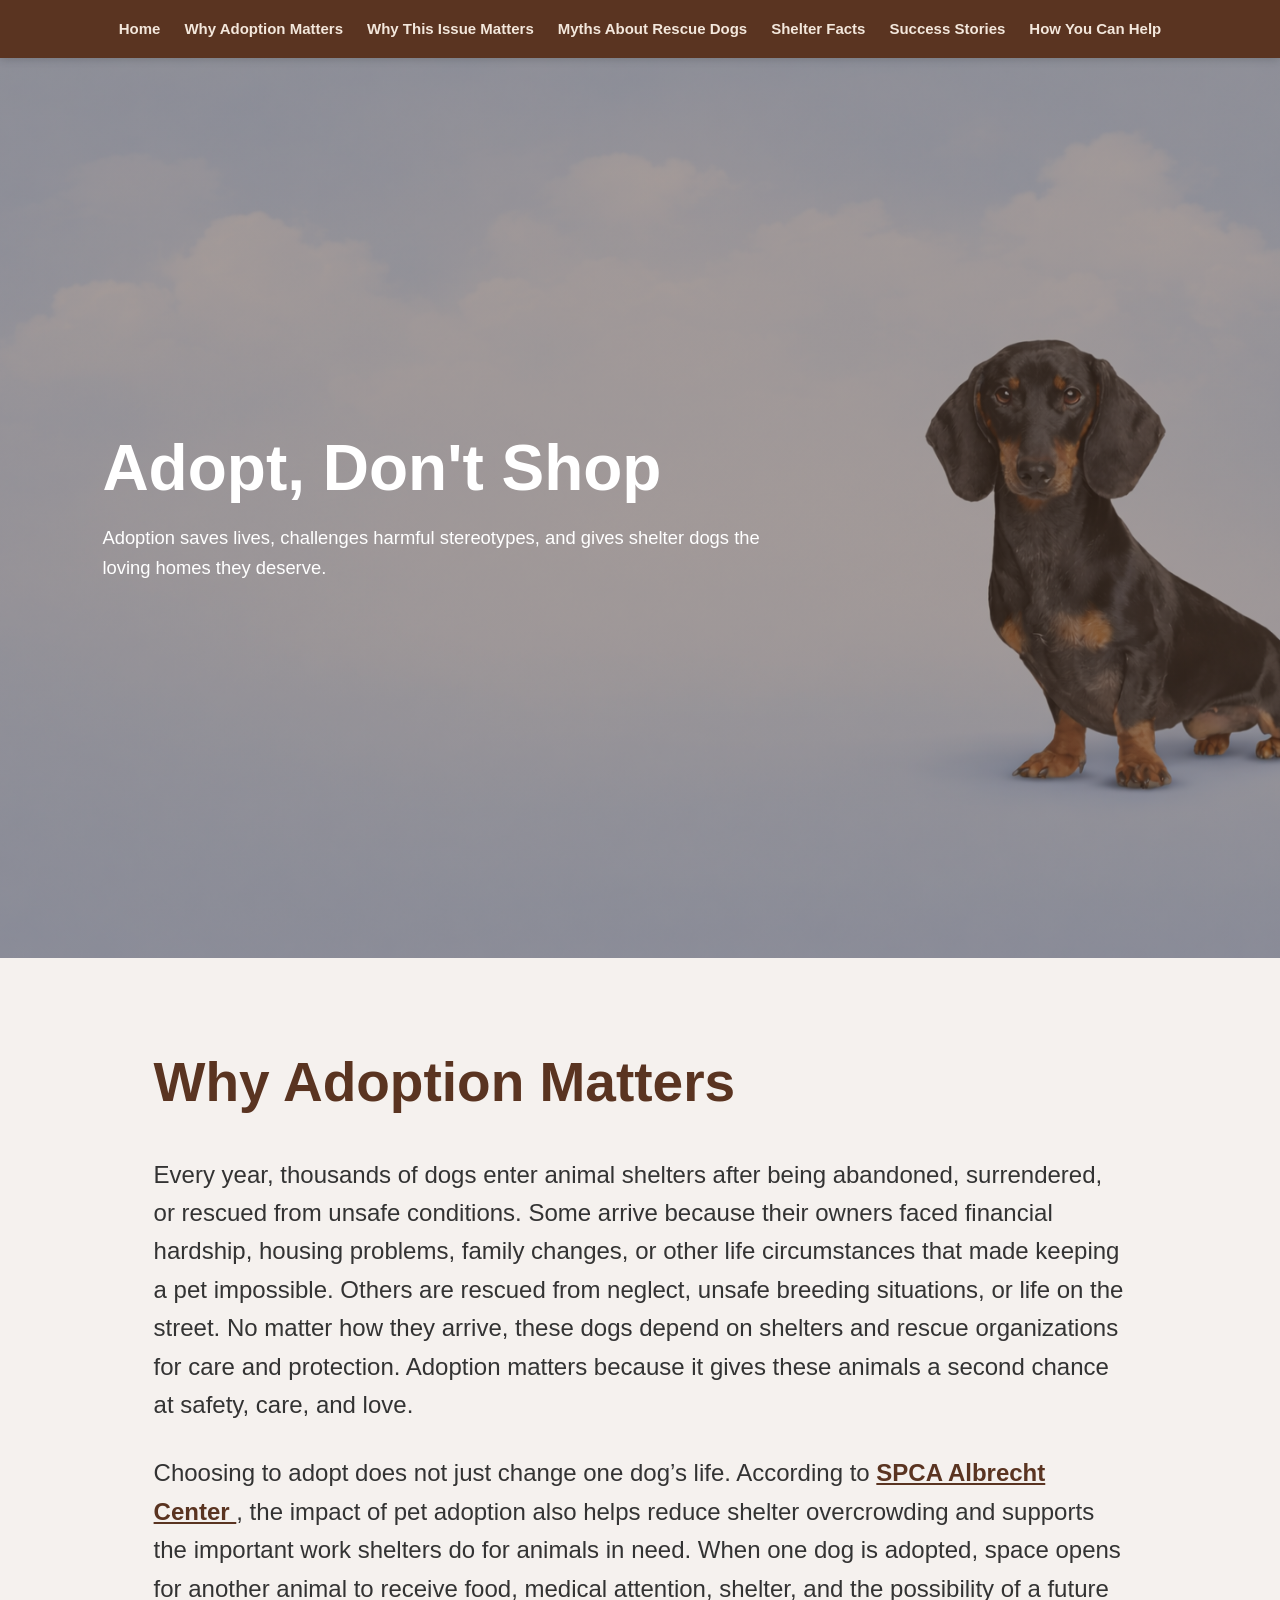
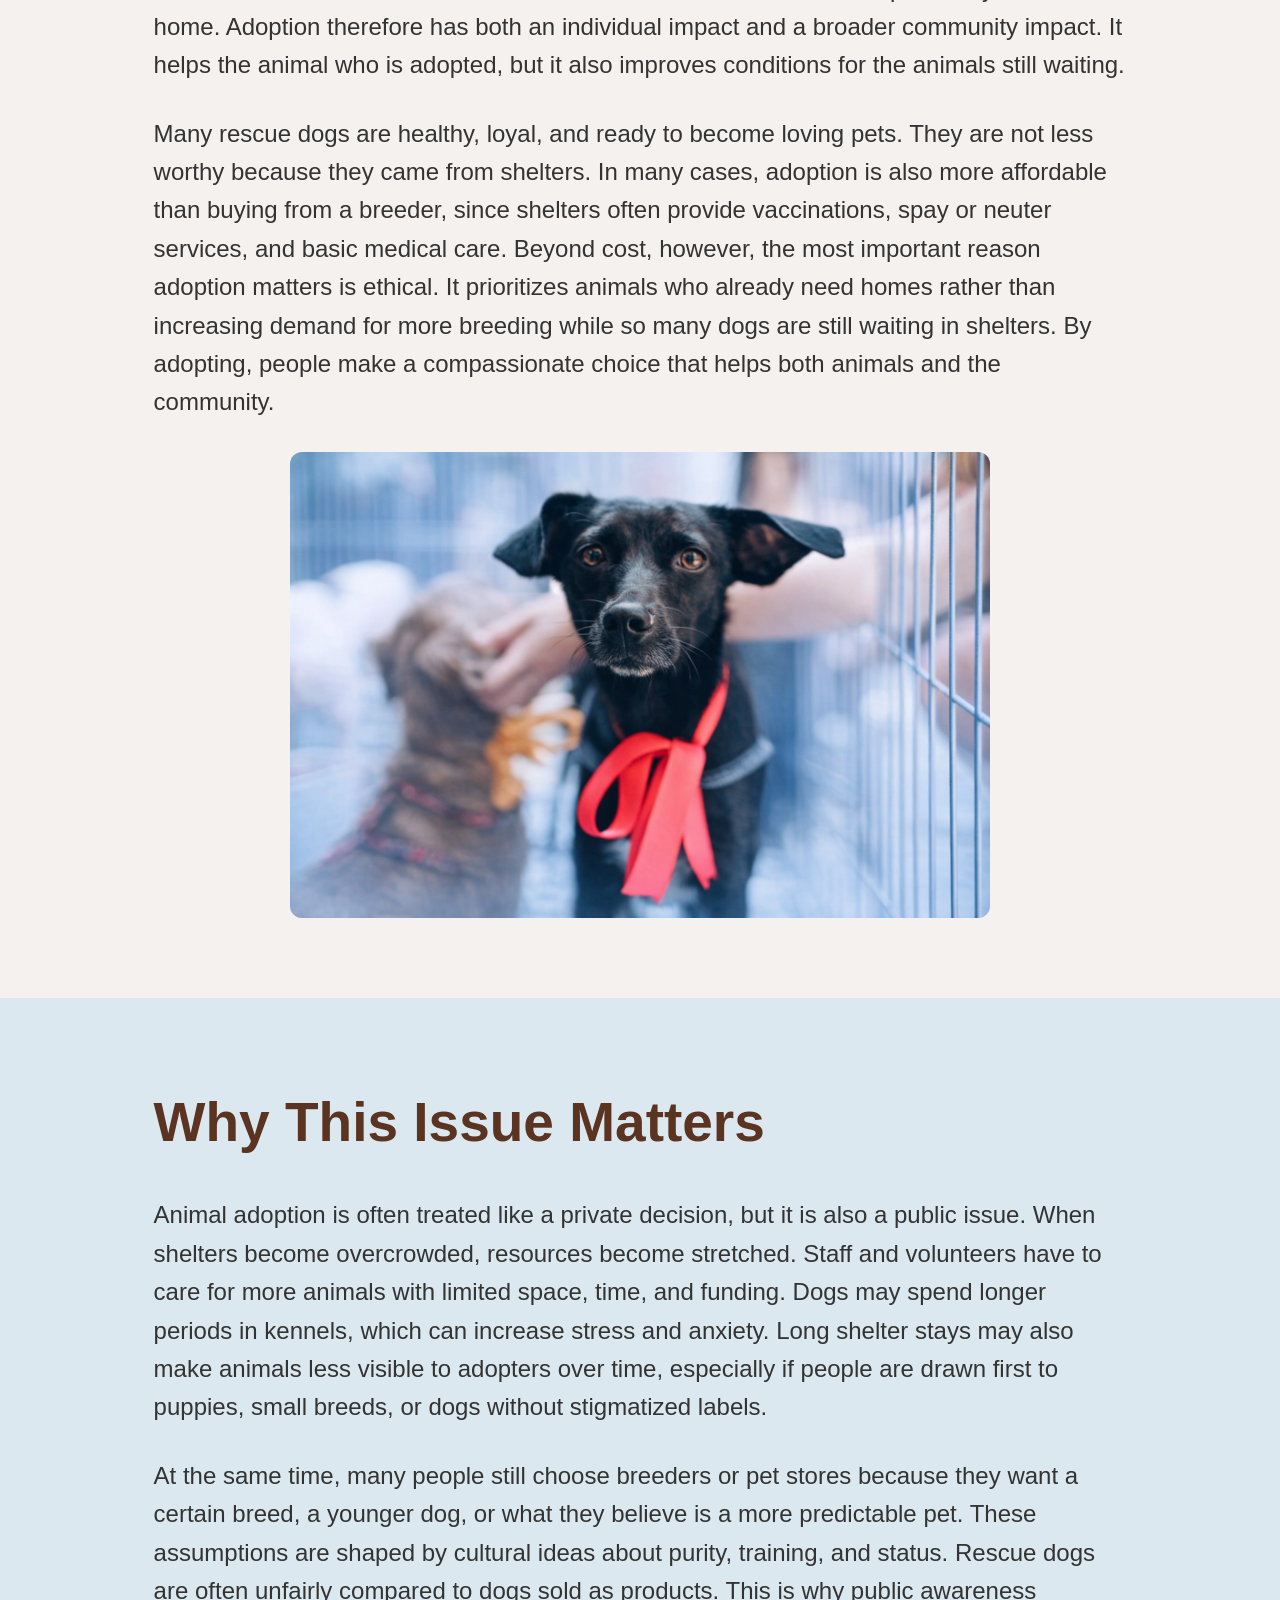
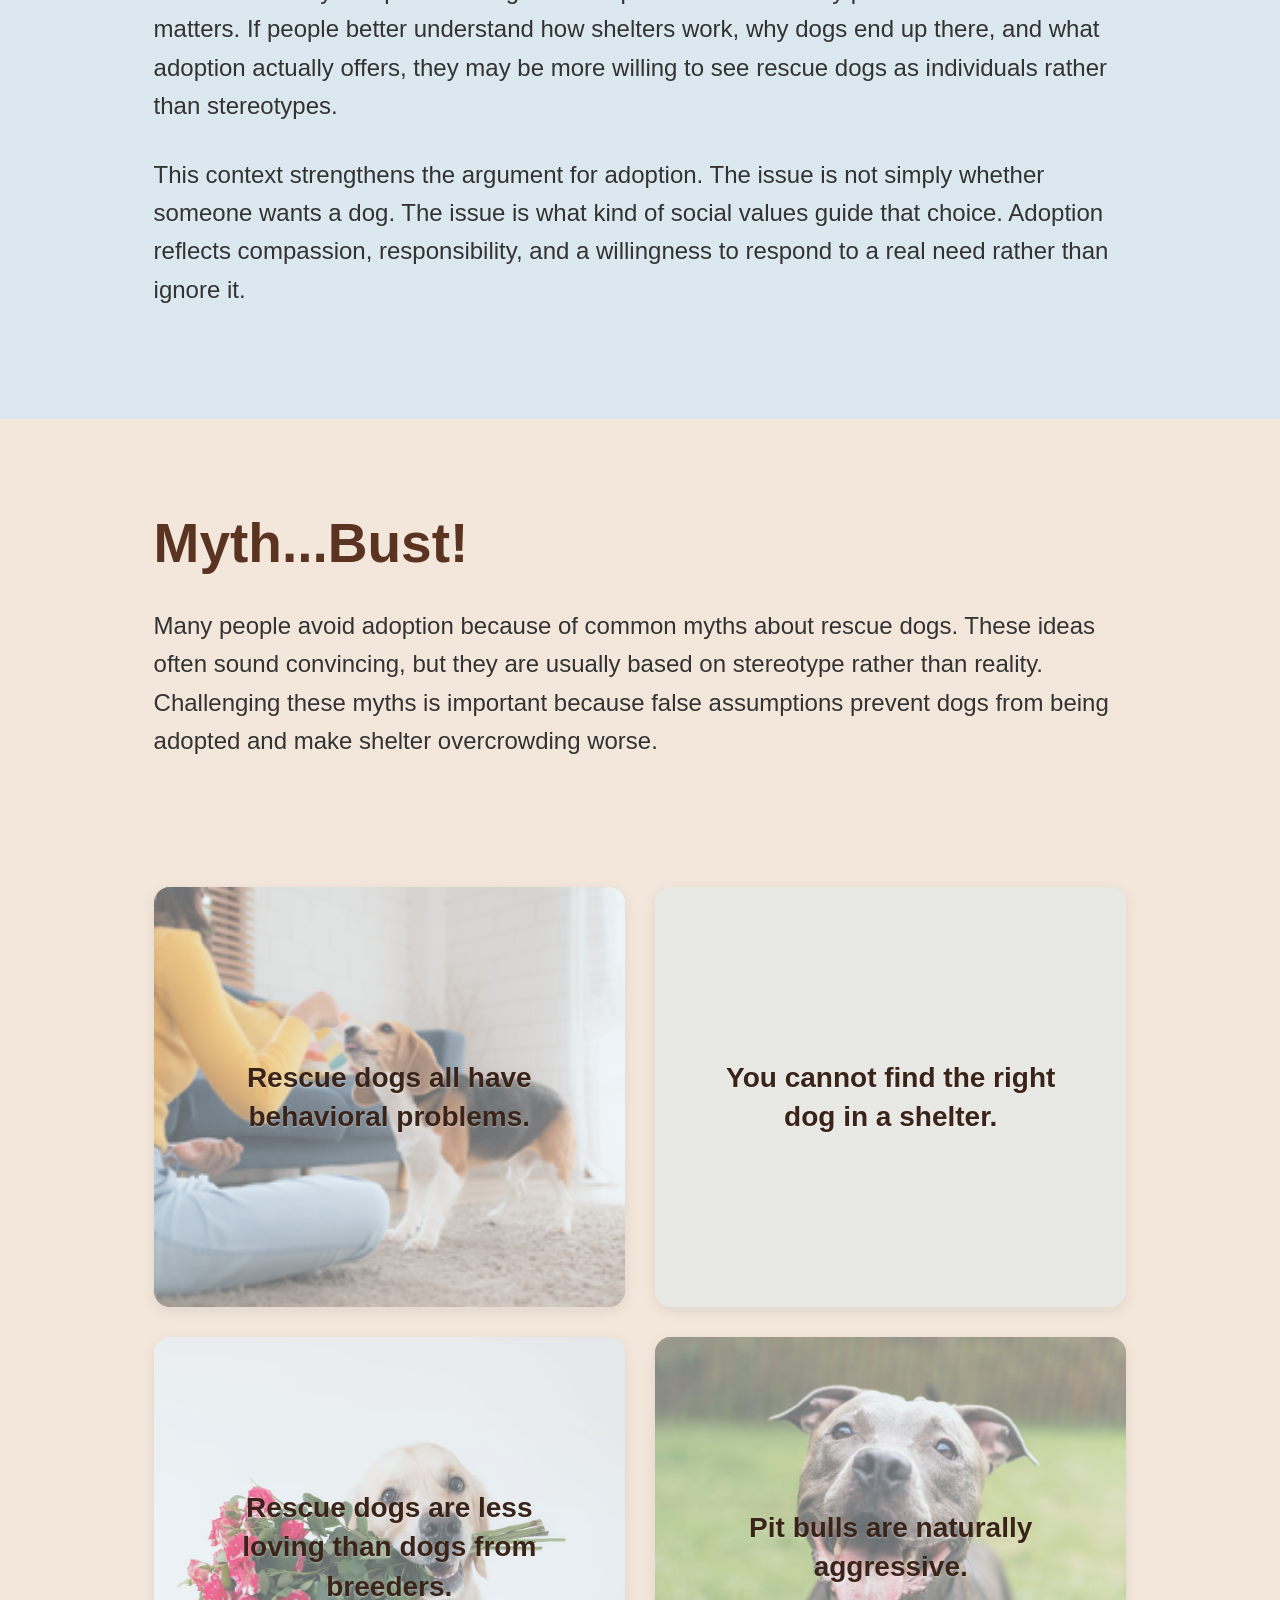
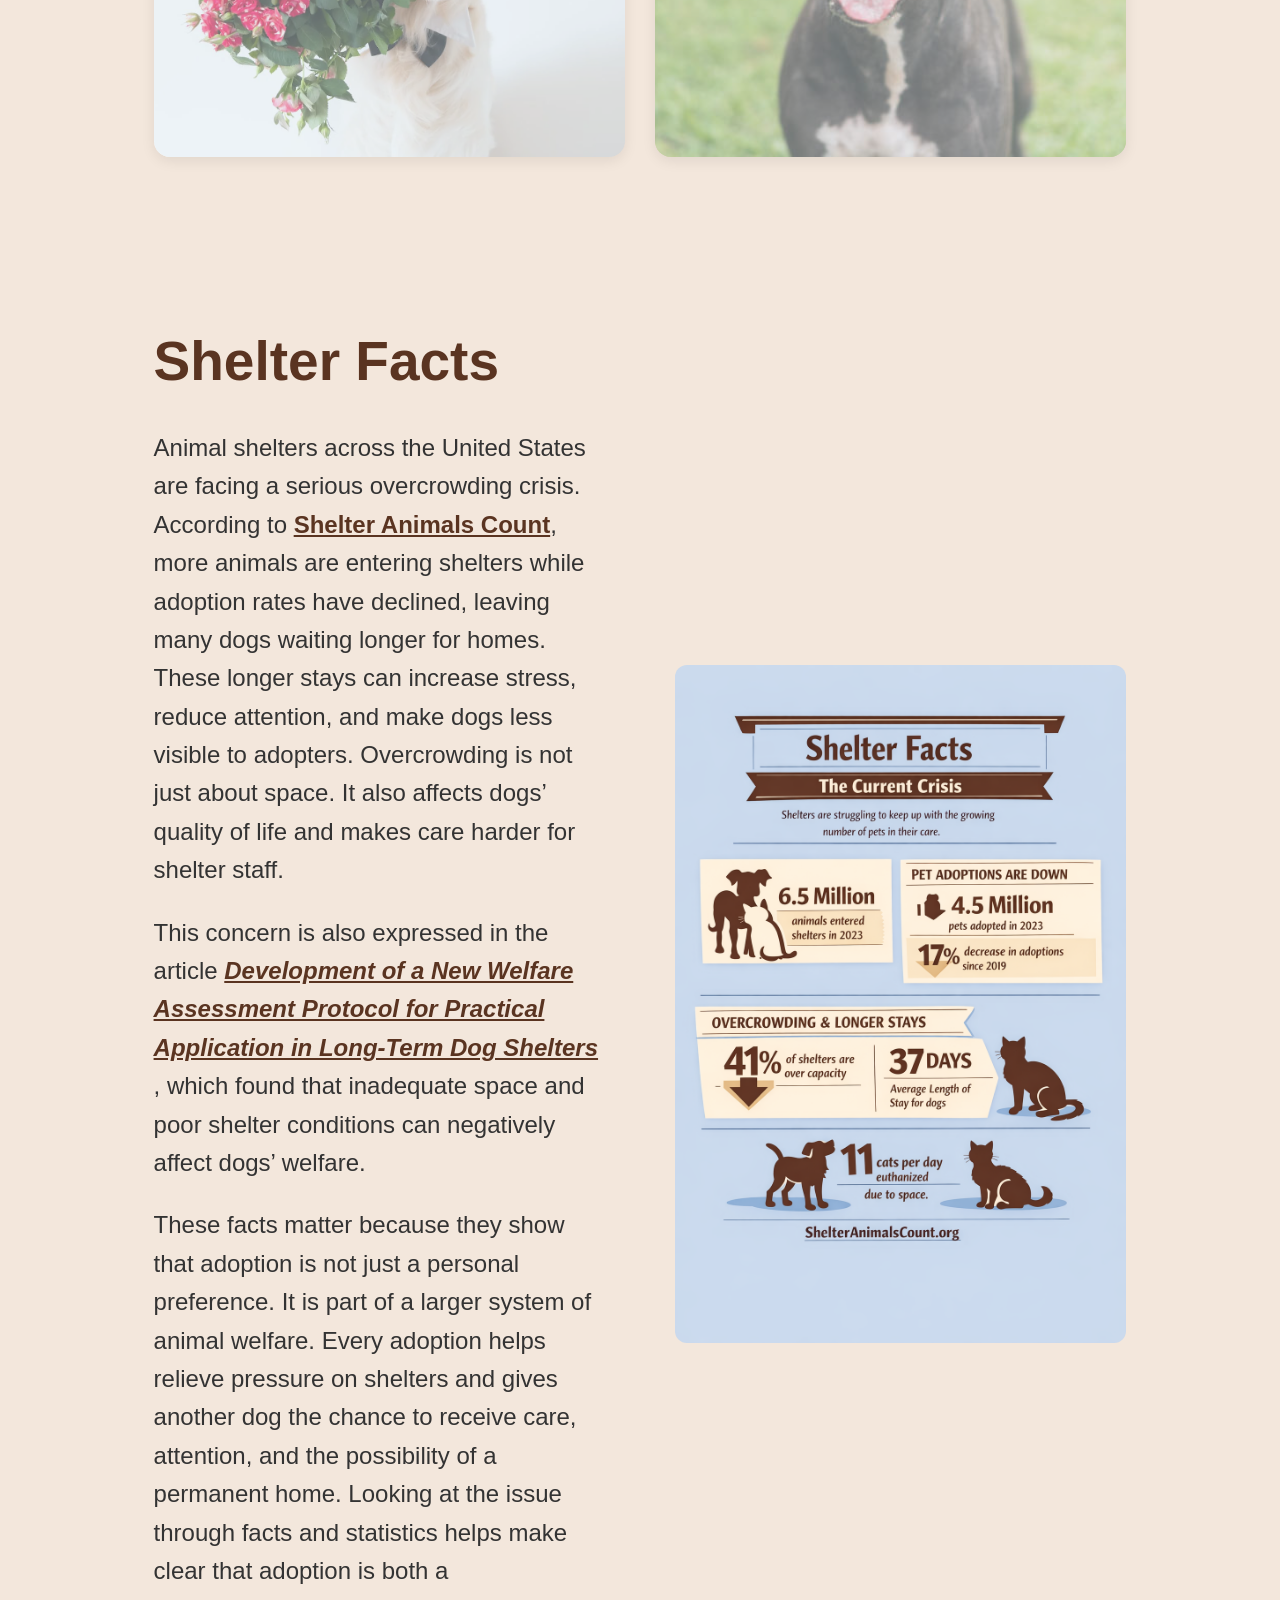
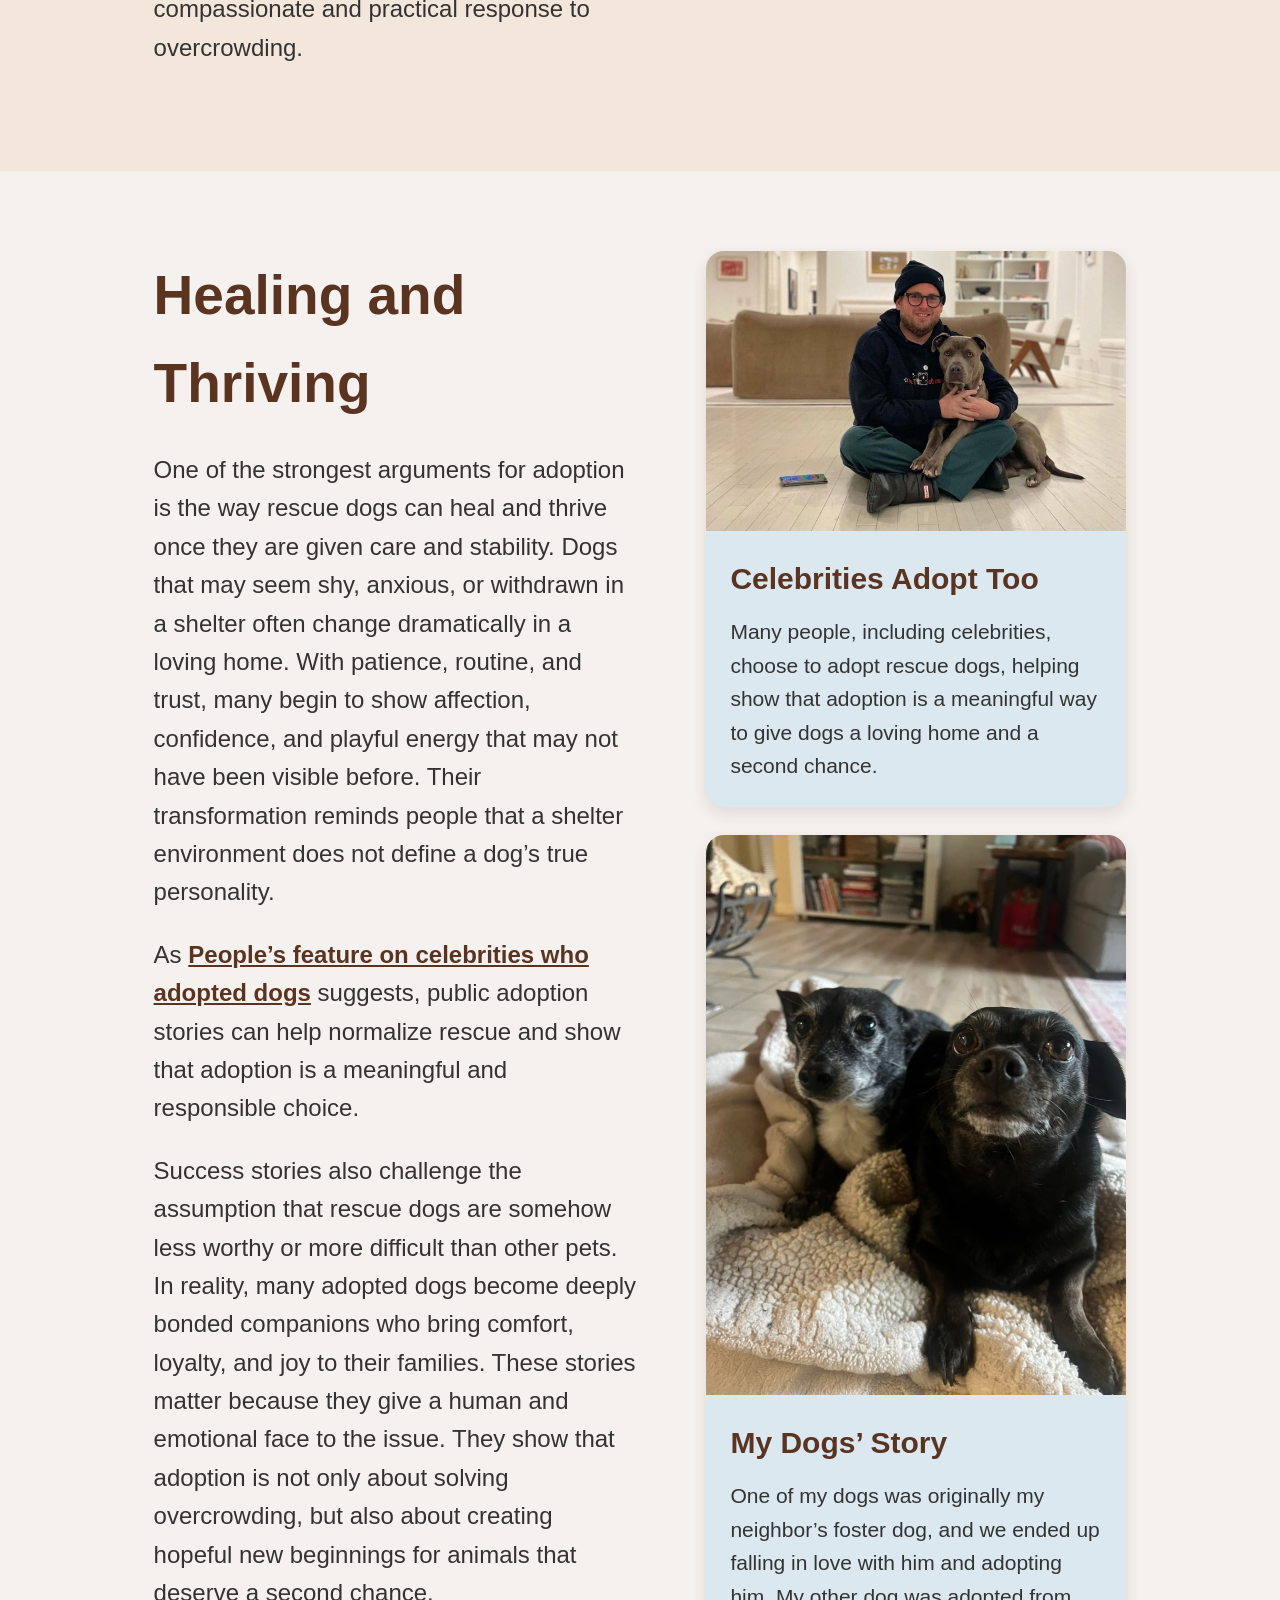
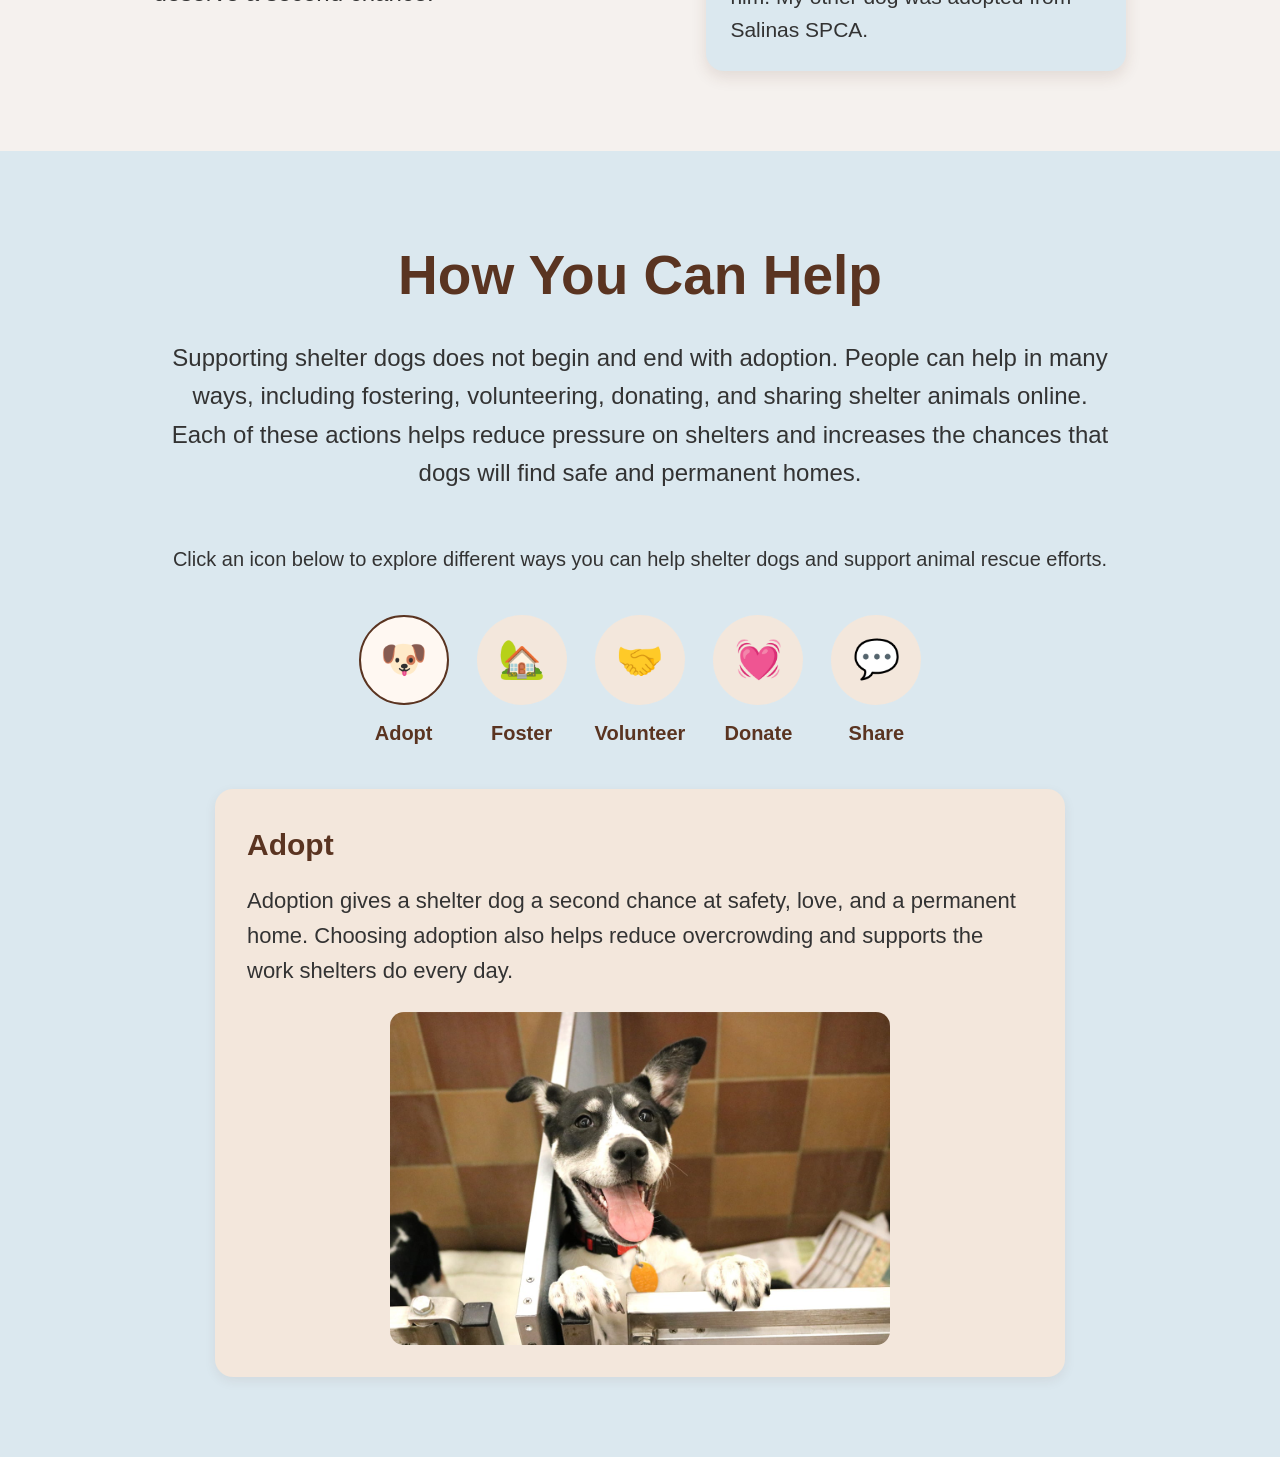
==== commit b5c999fc: "Initial website upload" ====
--- a/index.html
+++ b/index.html
@@ -256,16 +256,16 @@
     </div>
   </div>
 
-  <div class="help-display" id="help-display">
-    <h3>Adopt</h3>
-    <p>
-      Adoption gives a shelter dog a second chance at safety, love, and a permanent home. Choosing adoption also helps reduce overcrowding and supports the work shelters do every day.
-    </p>
-
-    <a id="help-link" href="https://www.animalhumanesociety.org/adoption" target="_blank">
-      <img id="help-image" src="adopt-help.jpg" alt="Adopt a shelter dog">
-    </a>
-  </div>
+<div class="help-display" id="help-display">
+  <h3>Adopt</h3>
+  <p>
+    Adoption gives a shelter dog a second chance at safety, love, and a permanent home. Choosing adoption also helps reduce overcrowding and supports the work shelters do every day.
+  </p>
+
+  <a id="help-link" href="https://www.animalleague.org/blog/is-it-better-to-buy-or-adopt-a-dog/" target="_blank">
+    <img id="help-image" src="adoptadog.jpg" alt="Adopt a shelter dog">
+  </a>
+</div>
 </section>
 
 
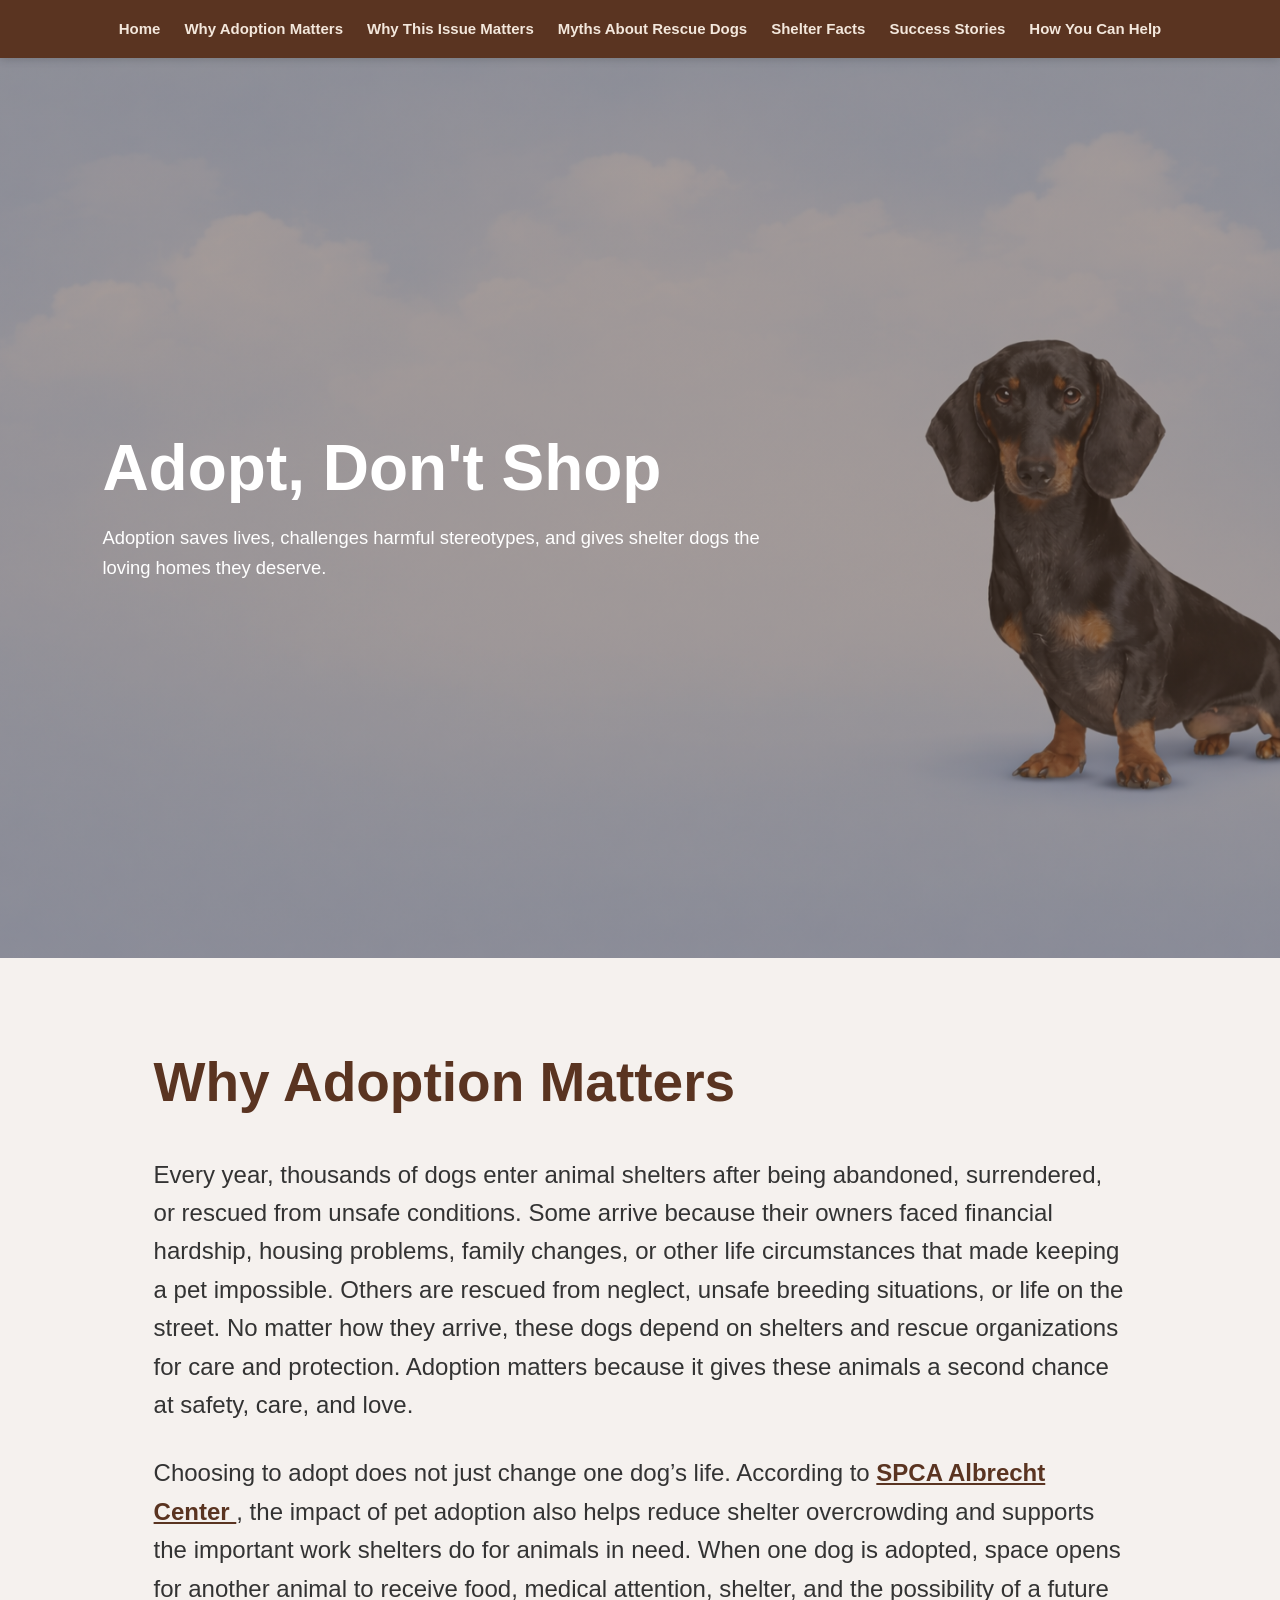
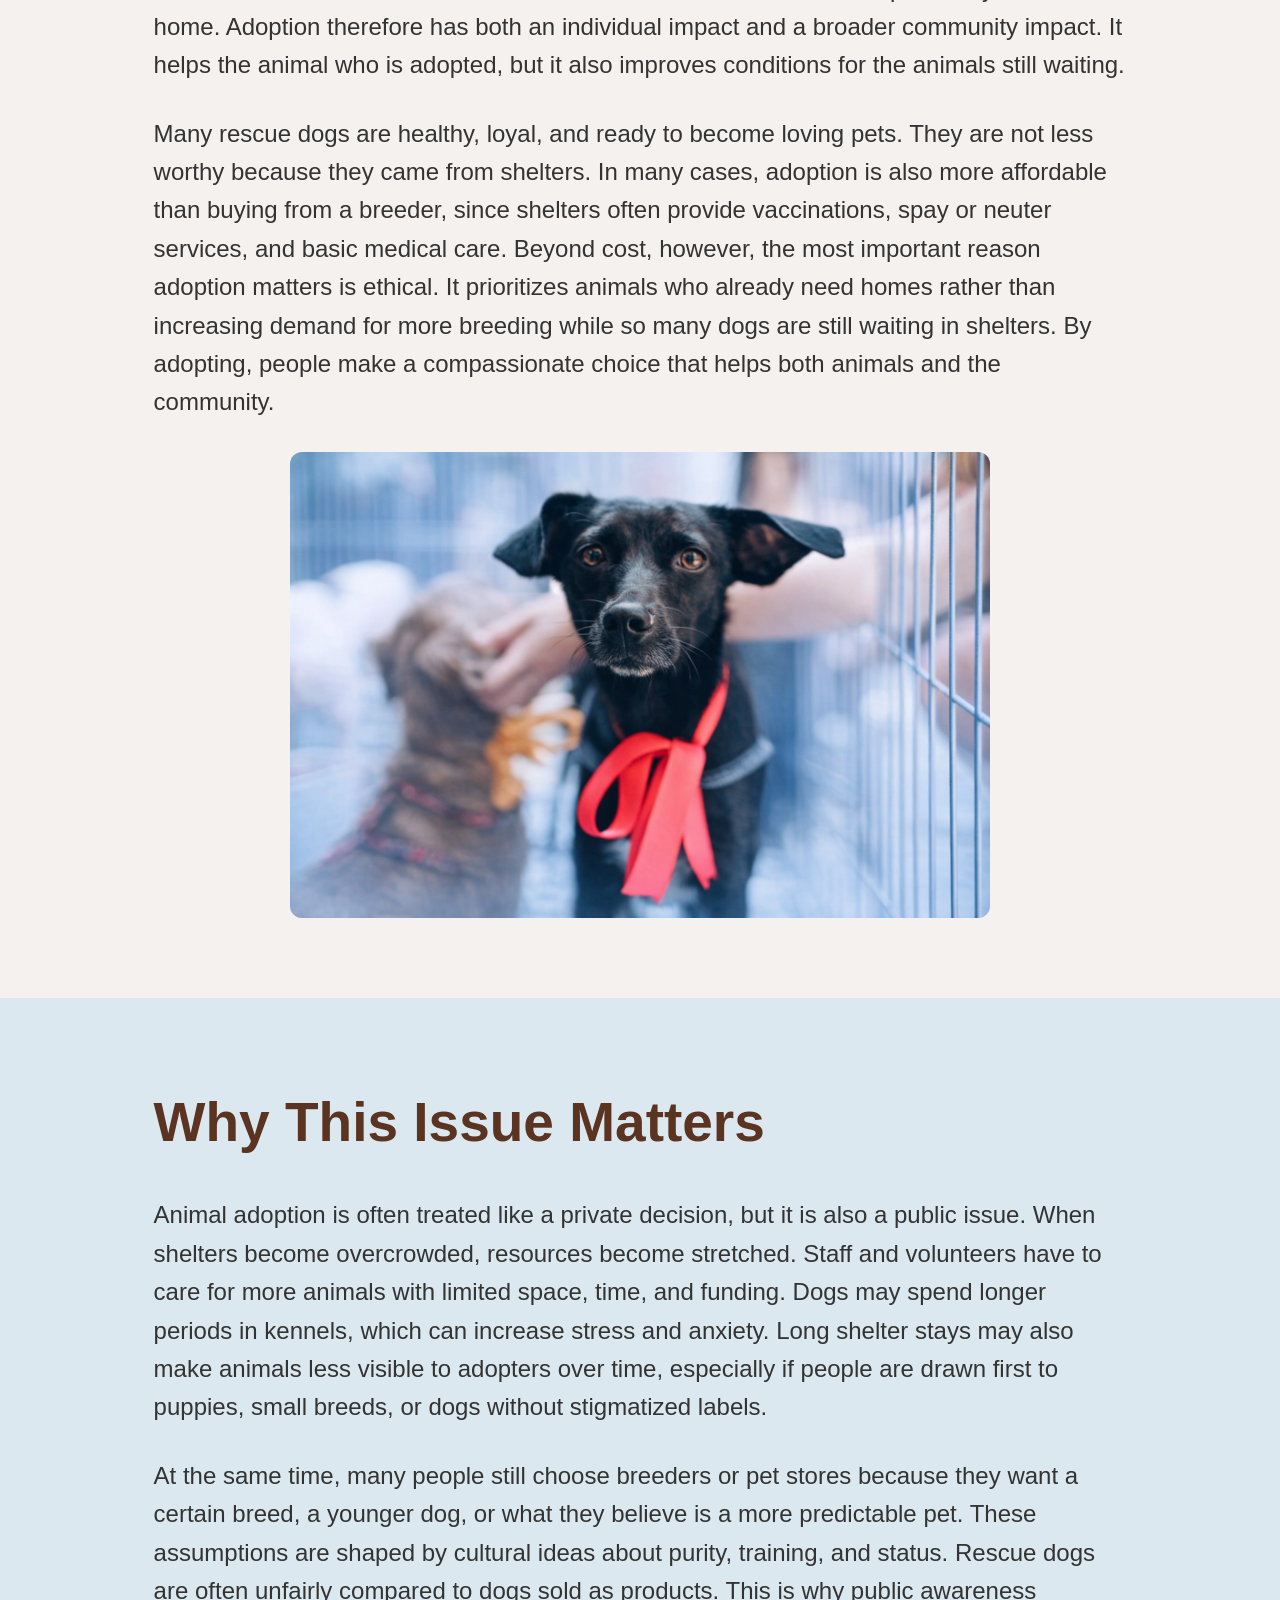
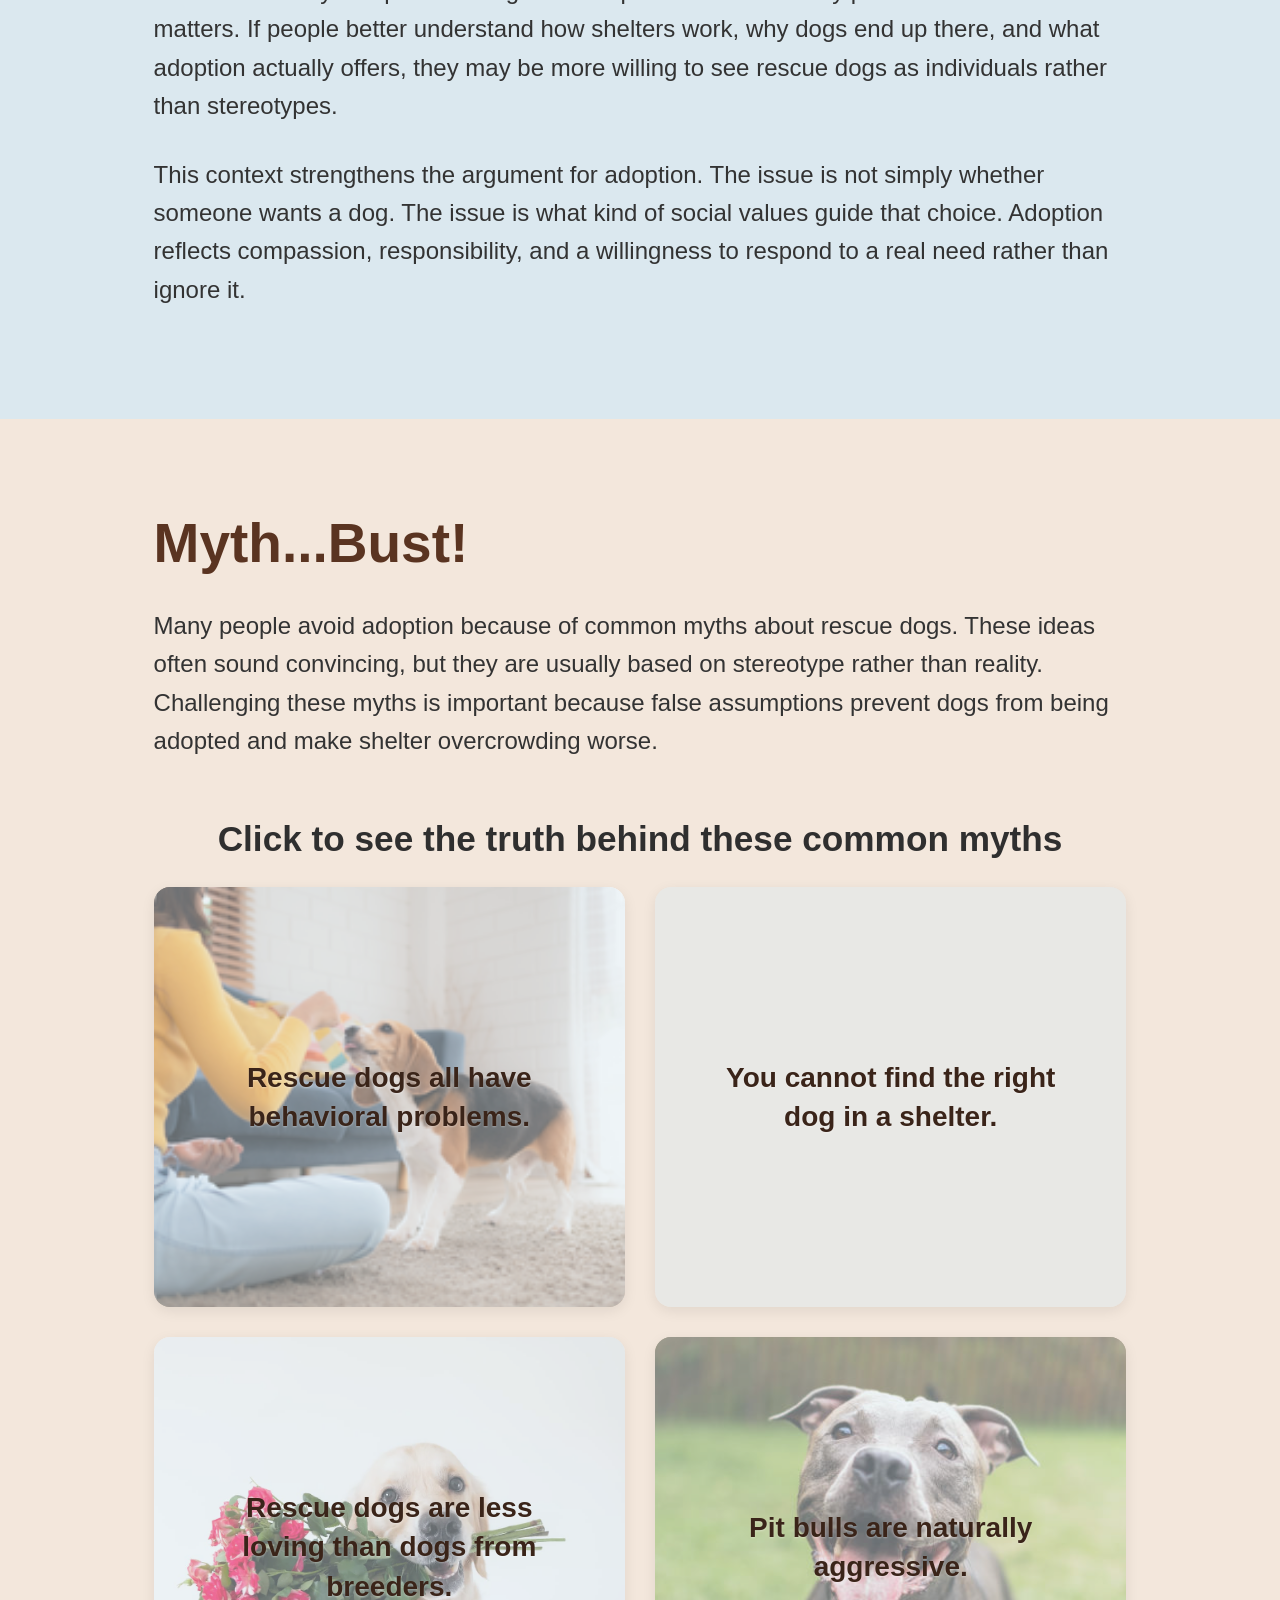
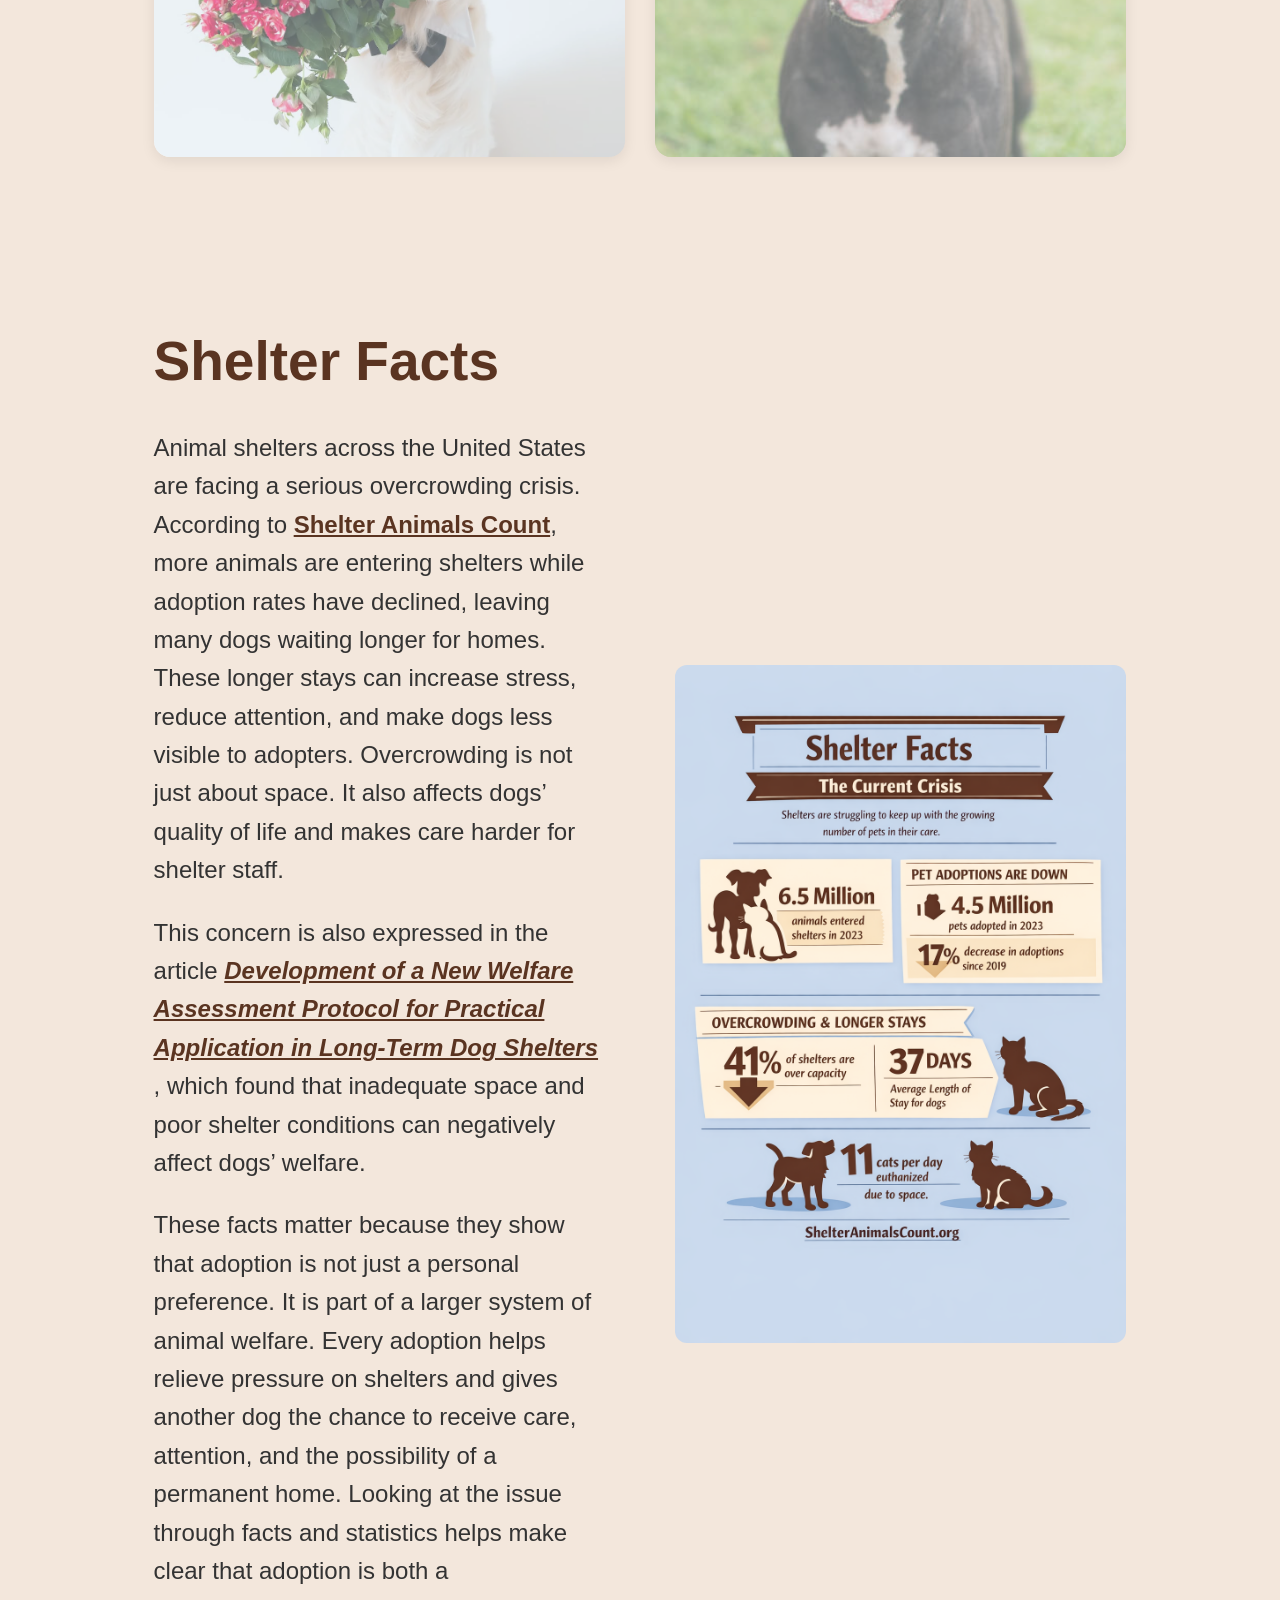
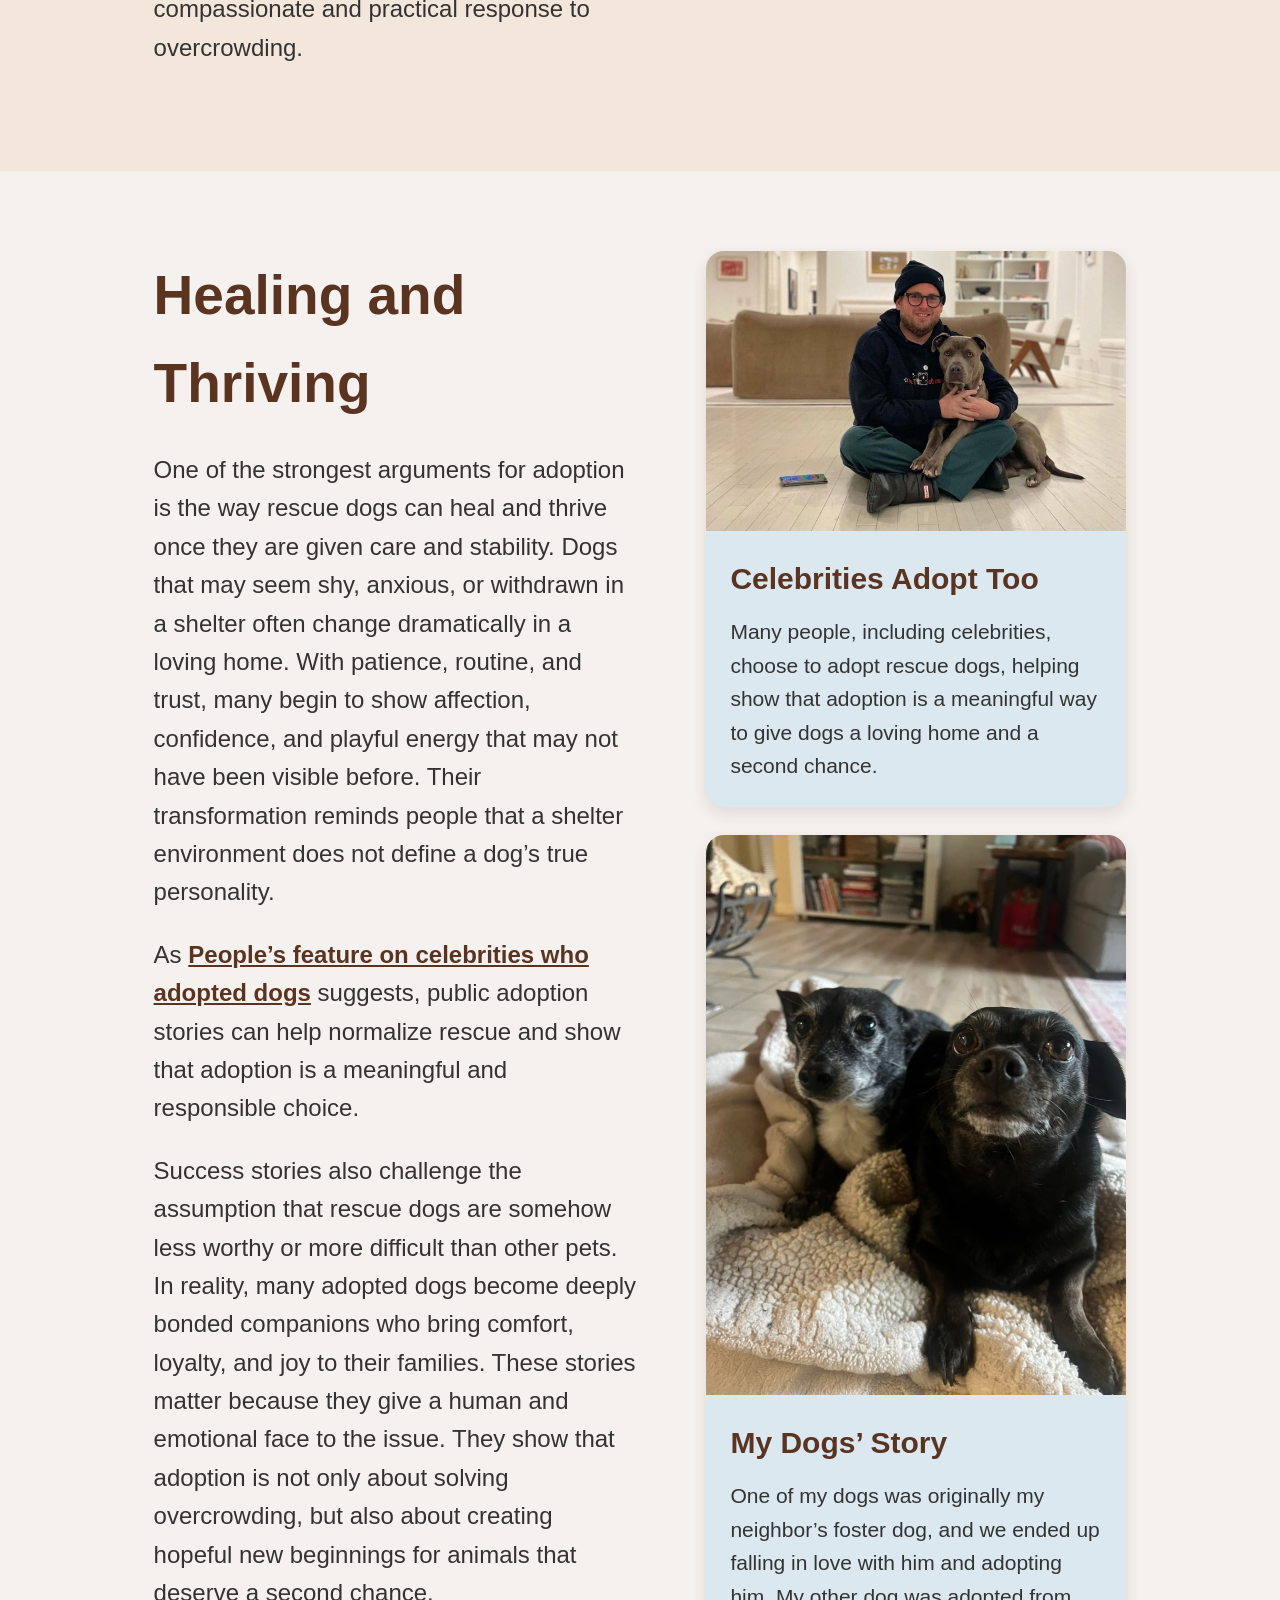
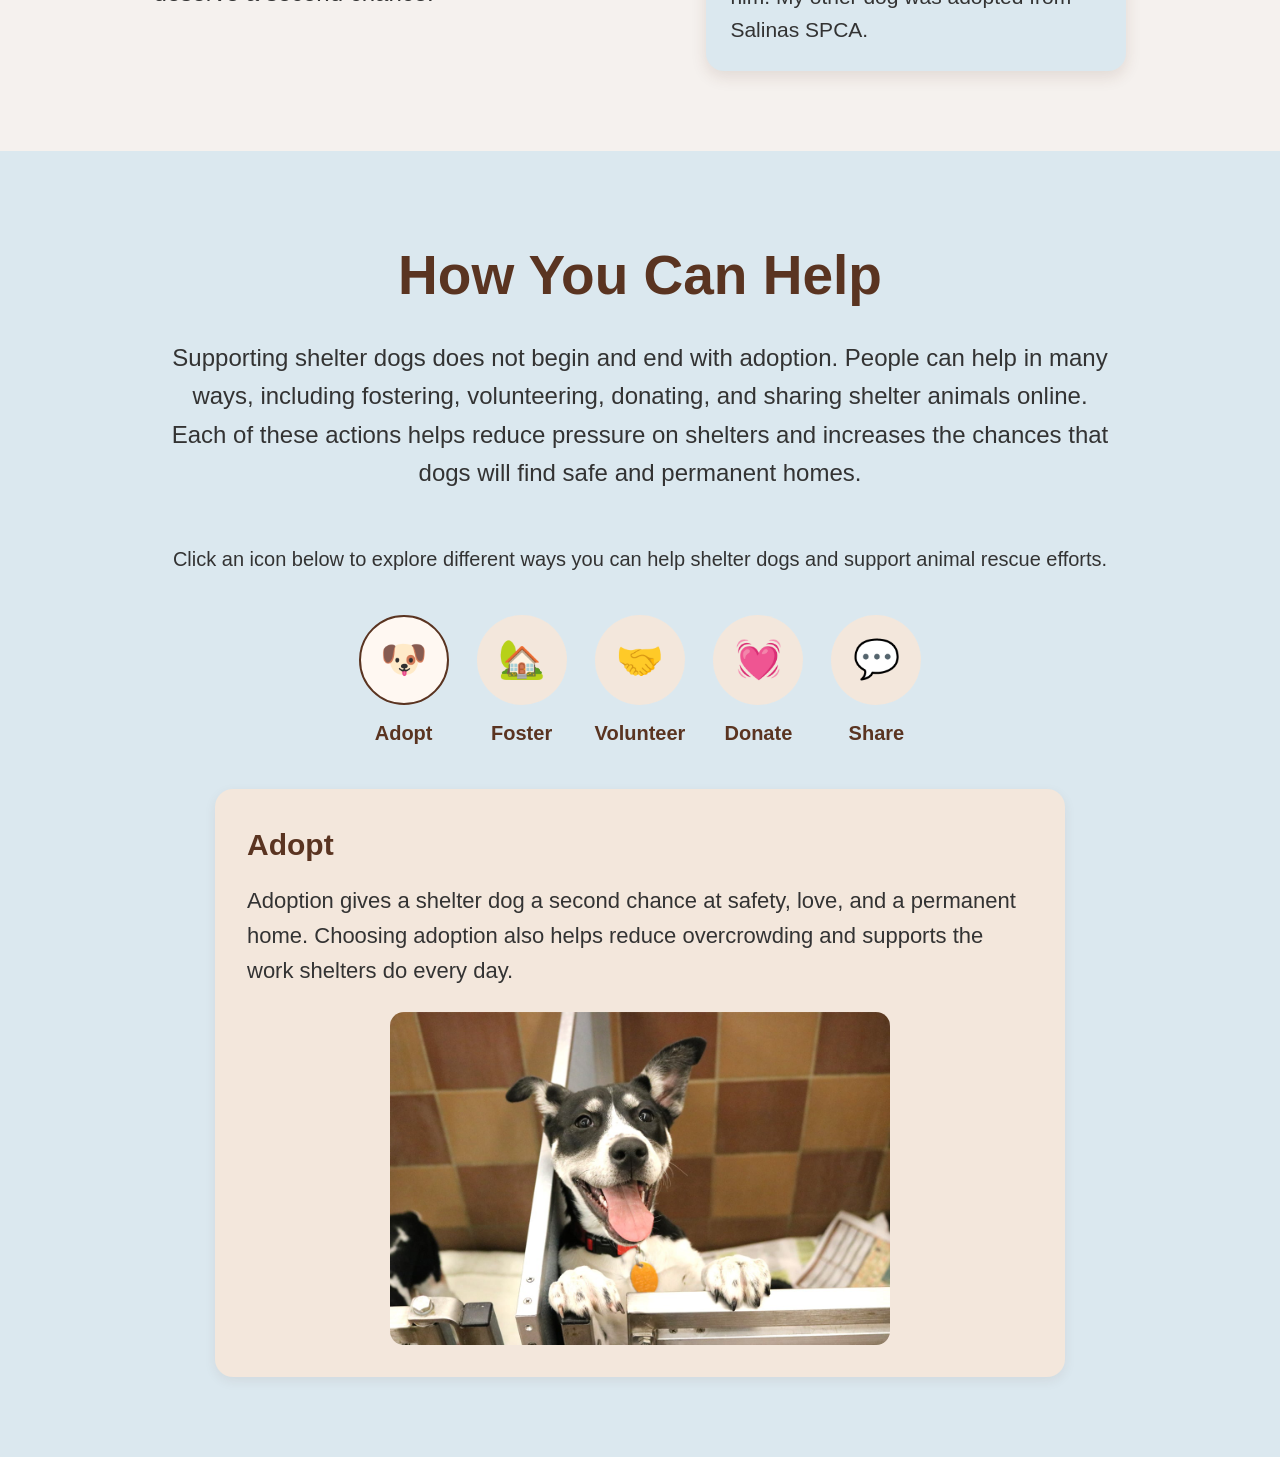
==== commit ae971e2d: "Initial website upload" ====
--- a/index.html
+++ b/index.html
@@ -72,7 +72,7 @@
     Many people avoid adoption because of common myths about rescue dogs. These ideas often sound convincing, but they are usually based on stereotype rather than reality. Challenging these myths is important because false assumptions prevent dogs from being adopted and make shelter overcrowding worse.
   </p>
 
-  <h3 class="scroll-fade myth-subheading">Click to see the truth behind these common myths</h3>
+  <h3 class="myth-subheading">Click to see the truth behind these common myths</h3>
 
   <div class="flip-card-grid">
     <div class="flip-card" onclick="this.classList.toggle('flipped')">
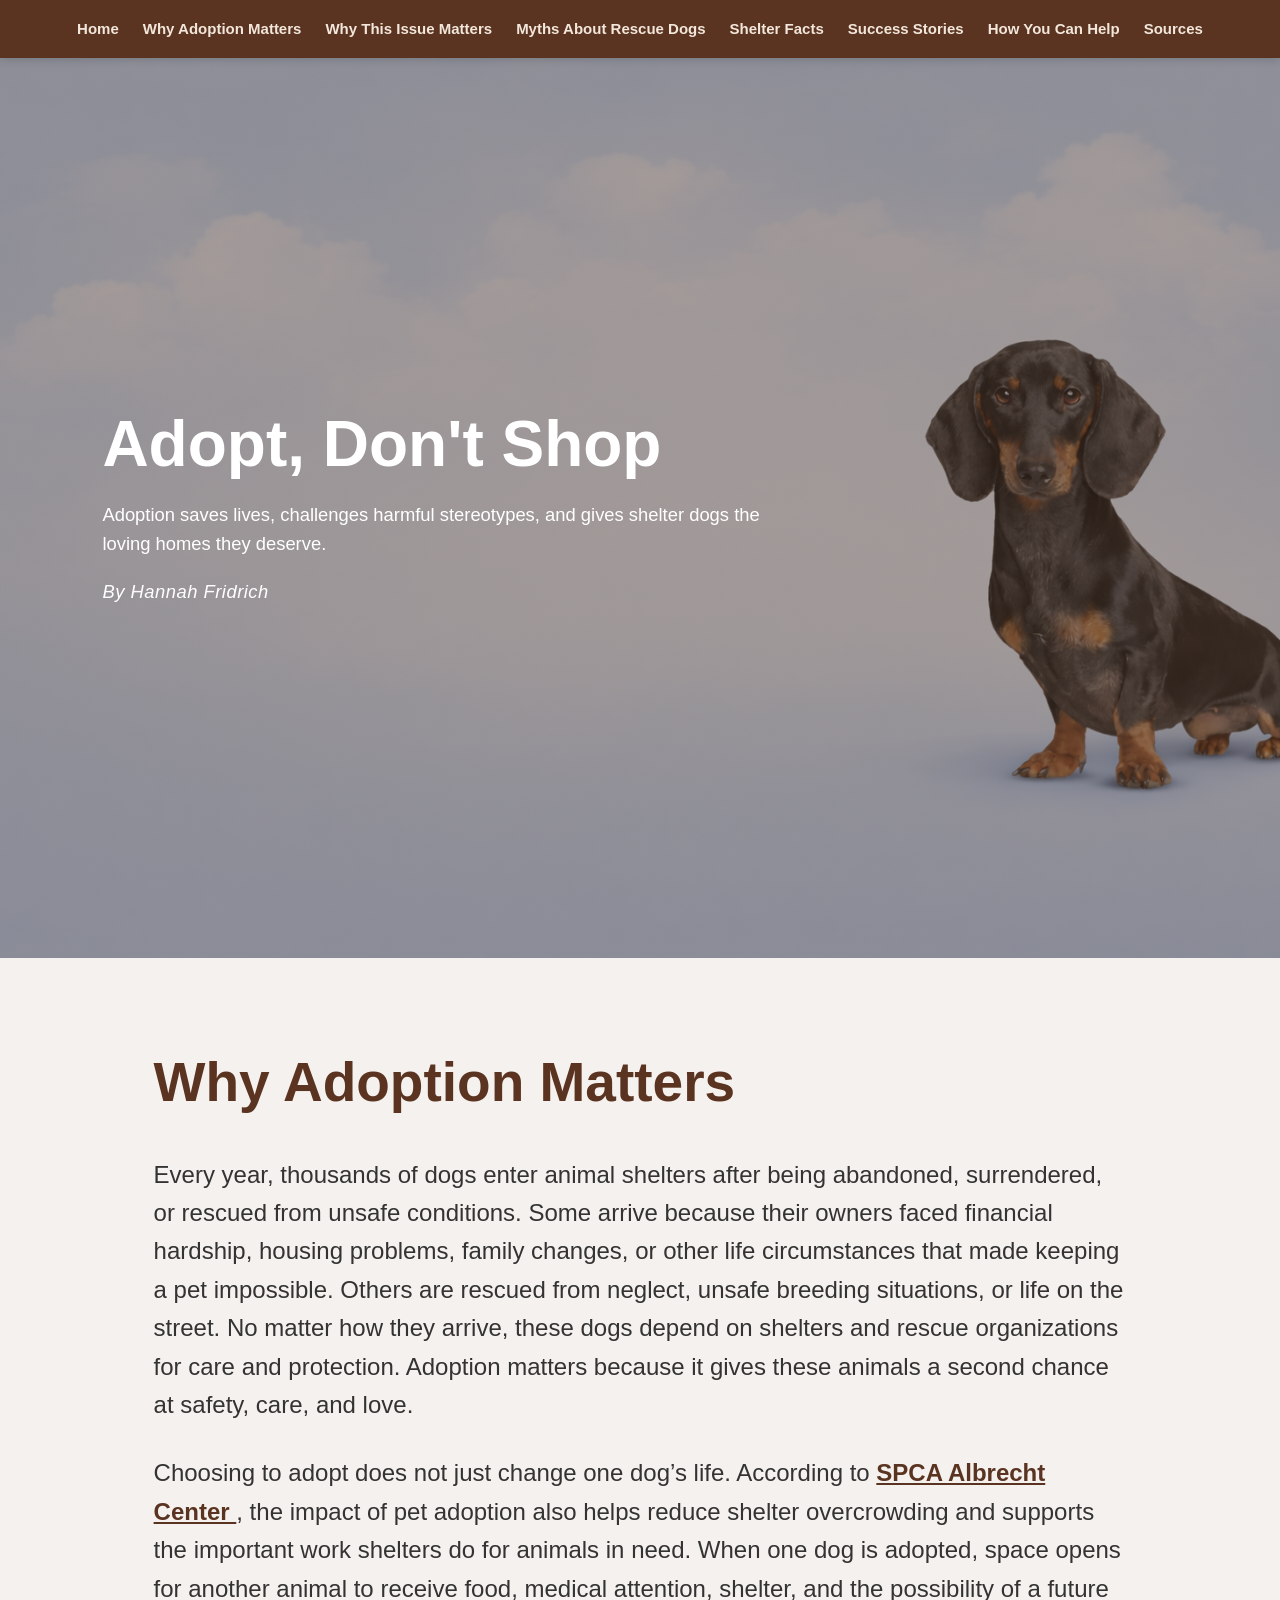
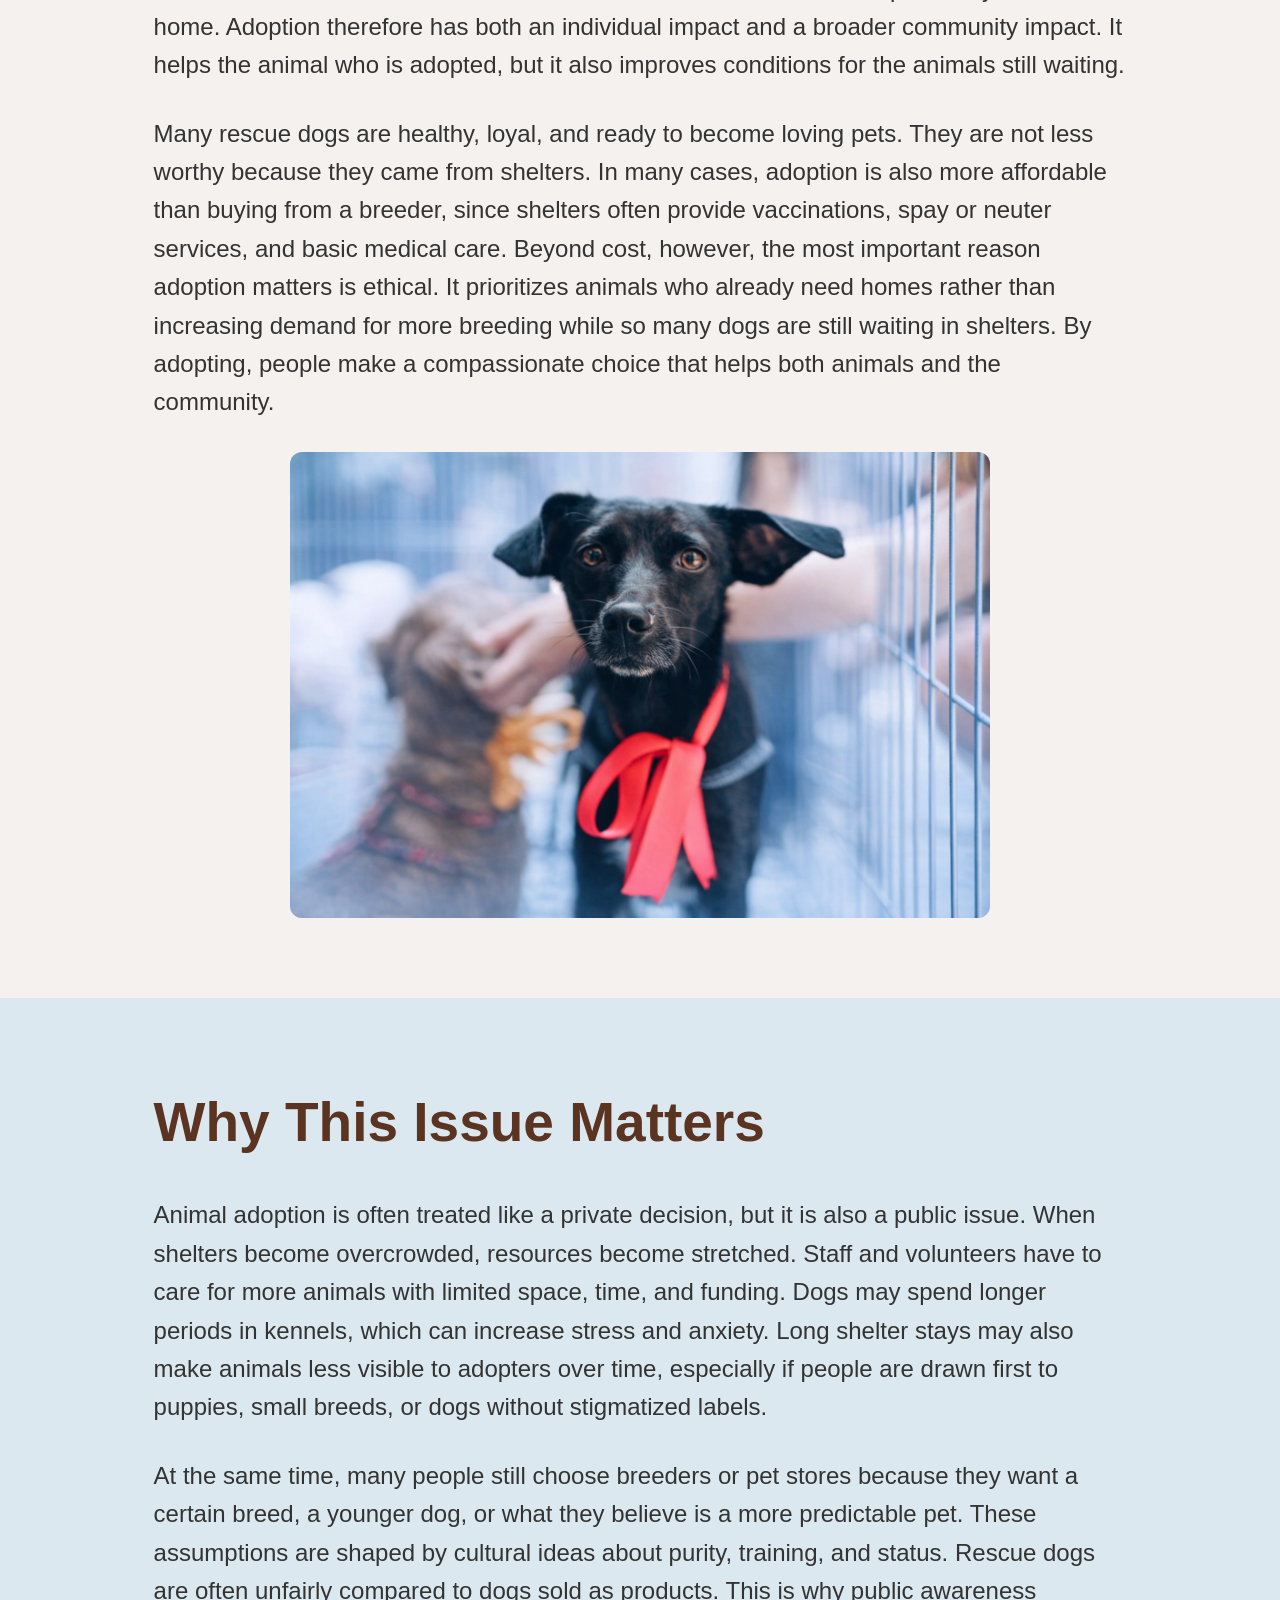
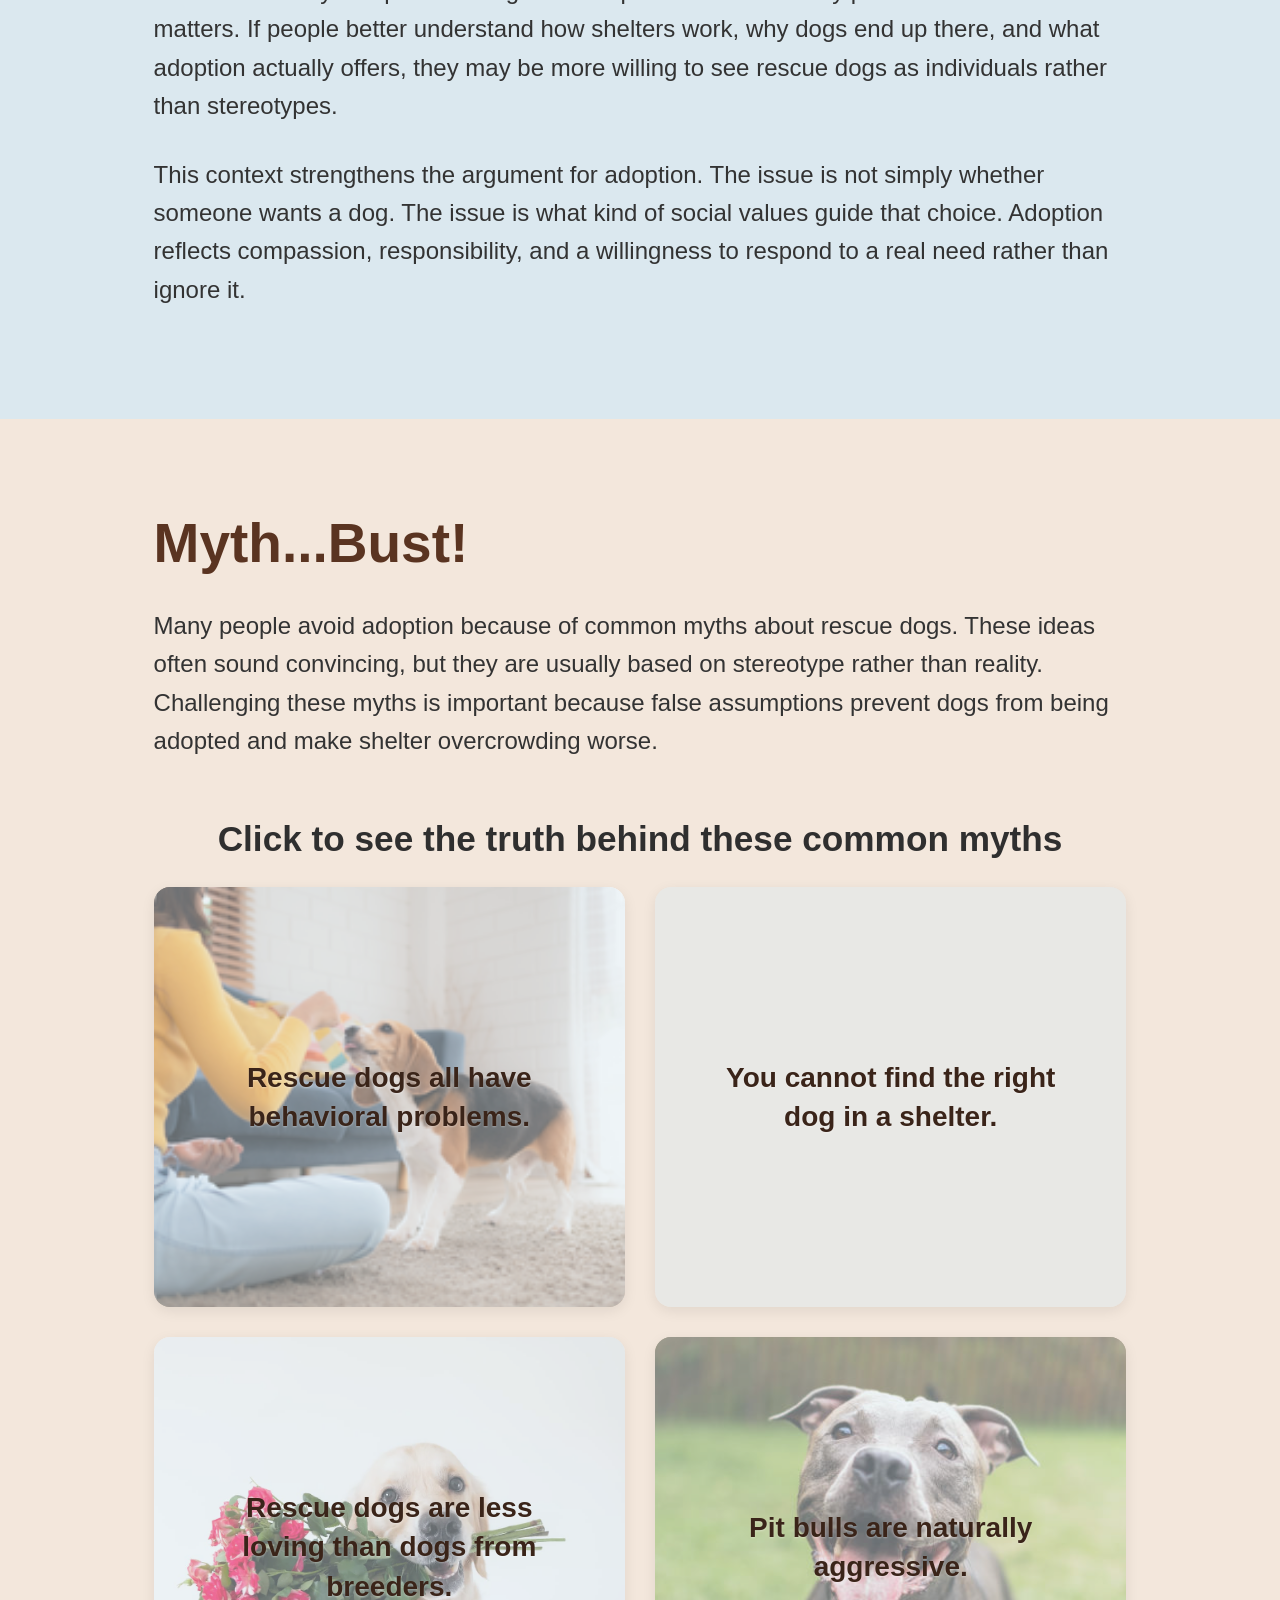
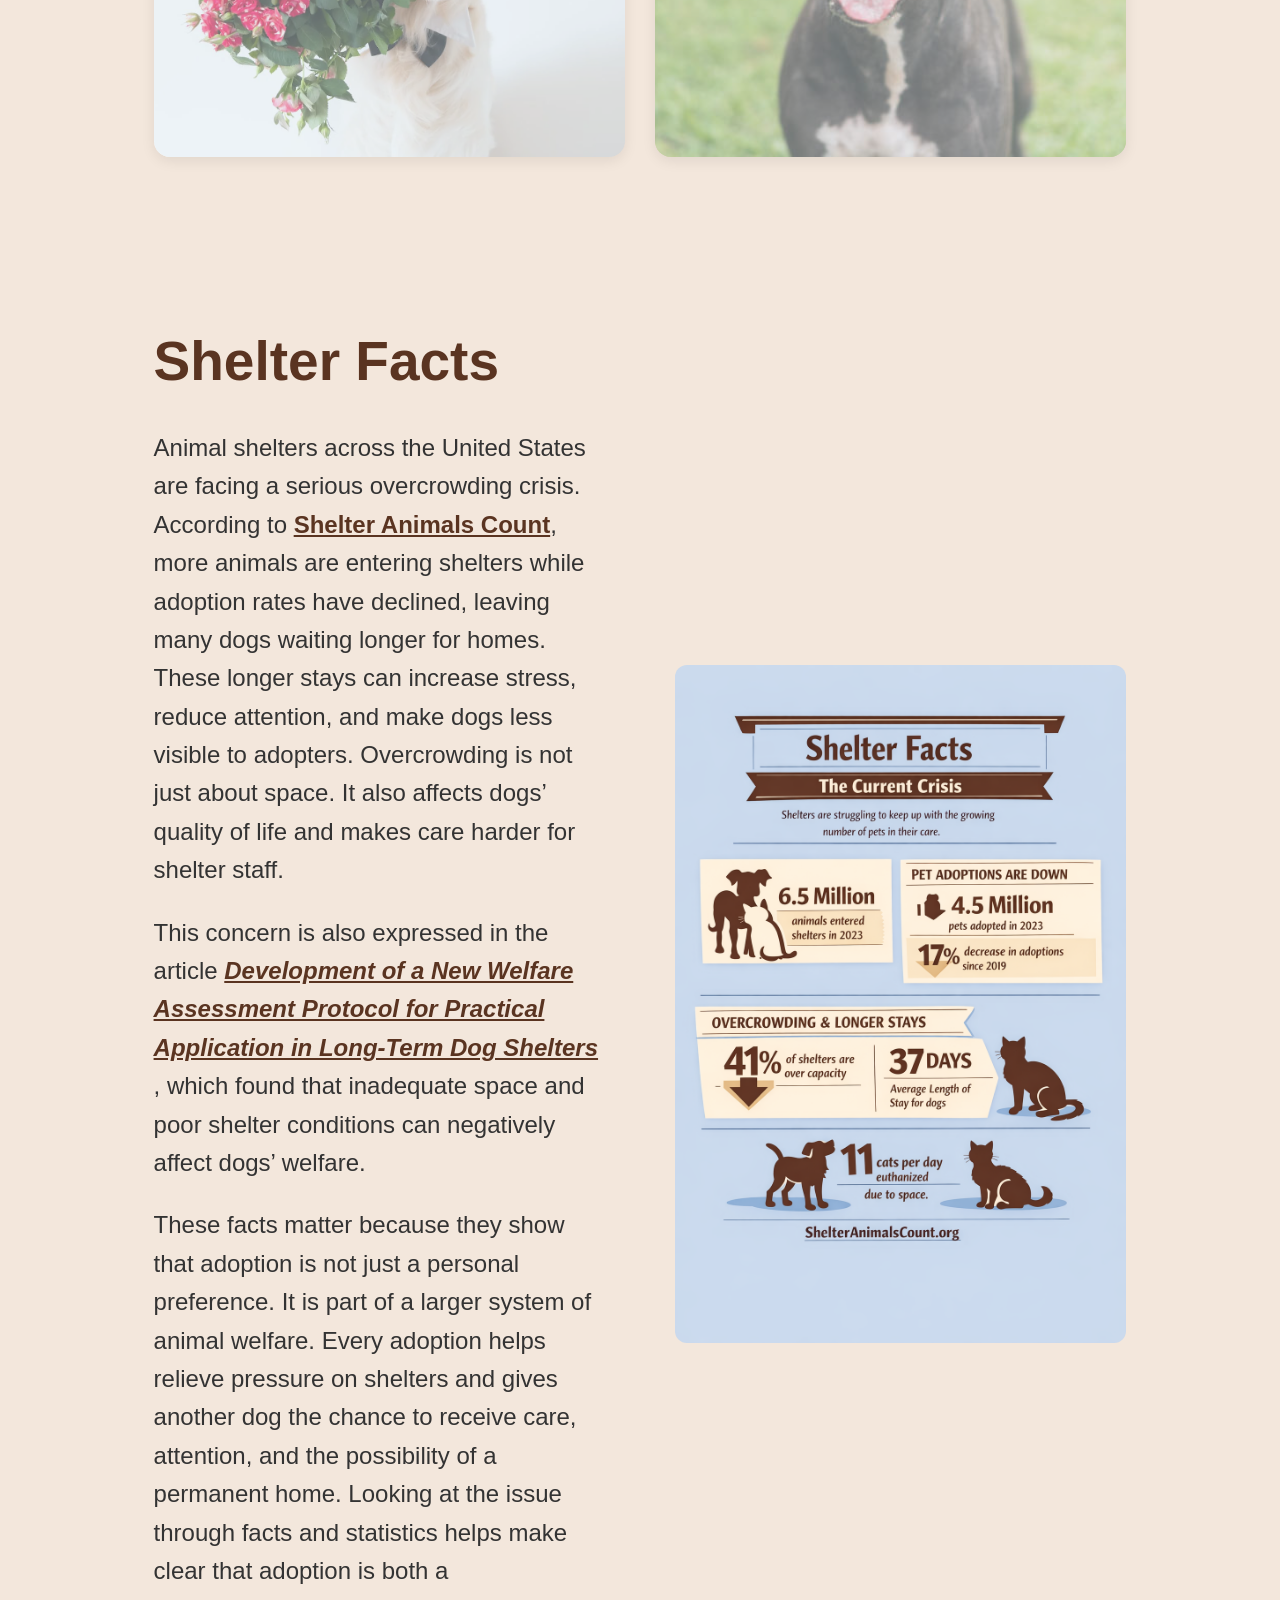
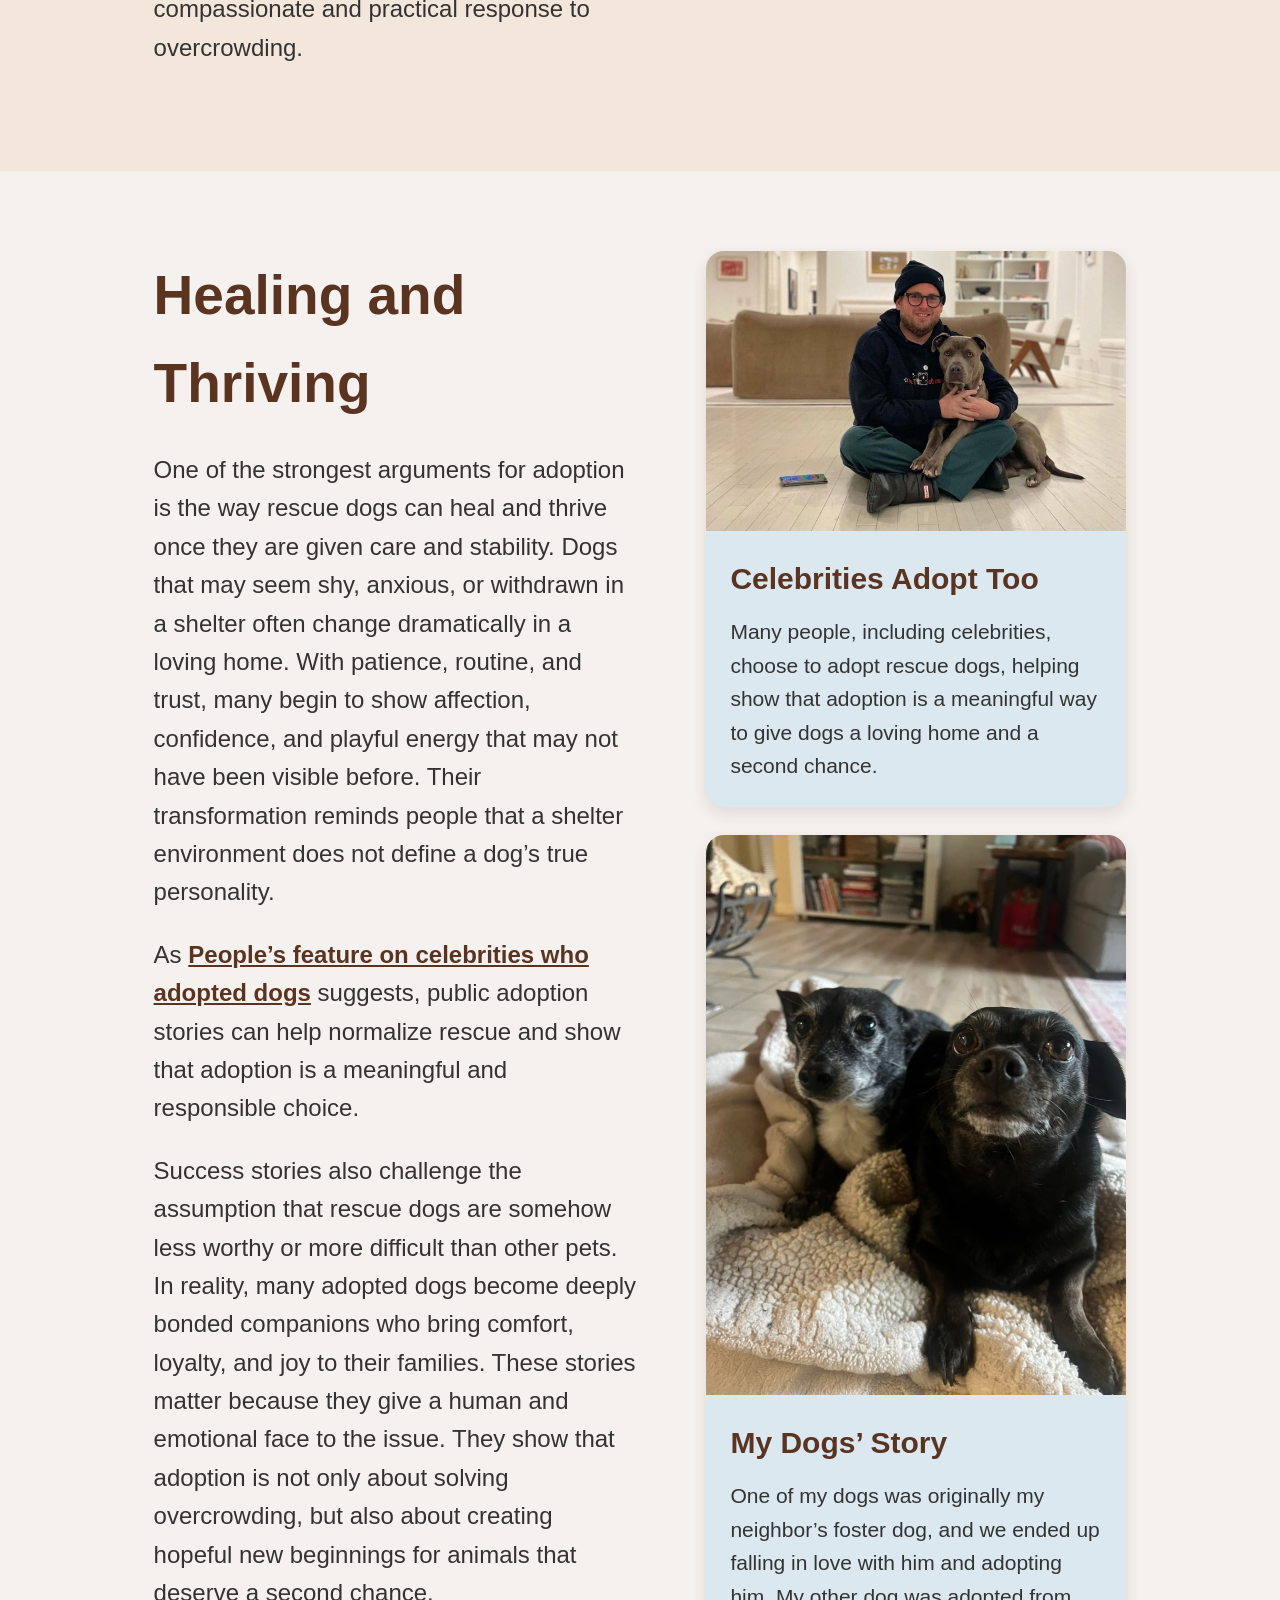
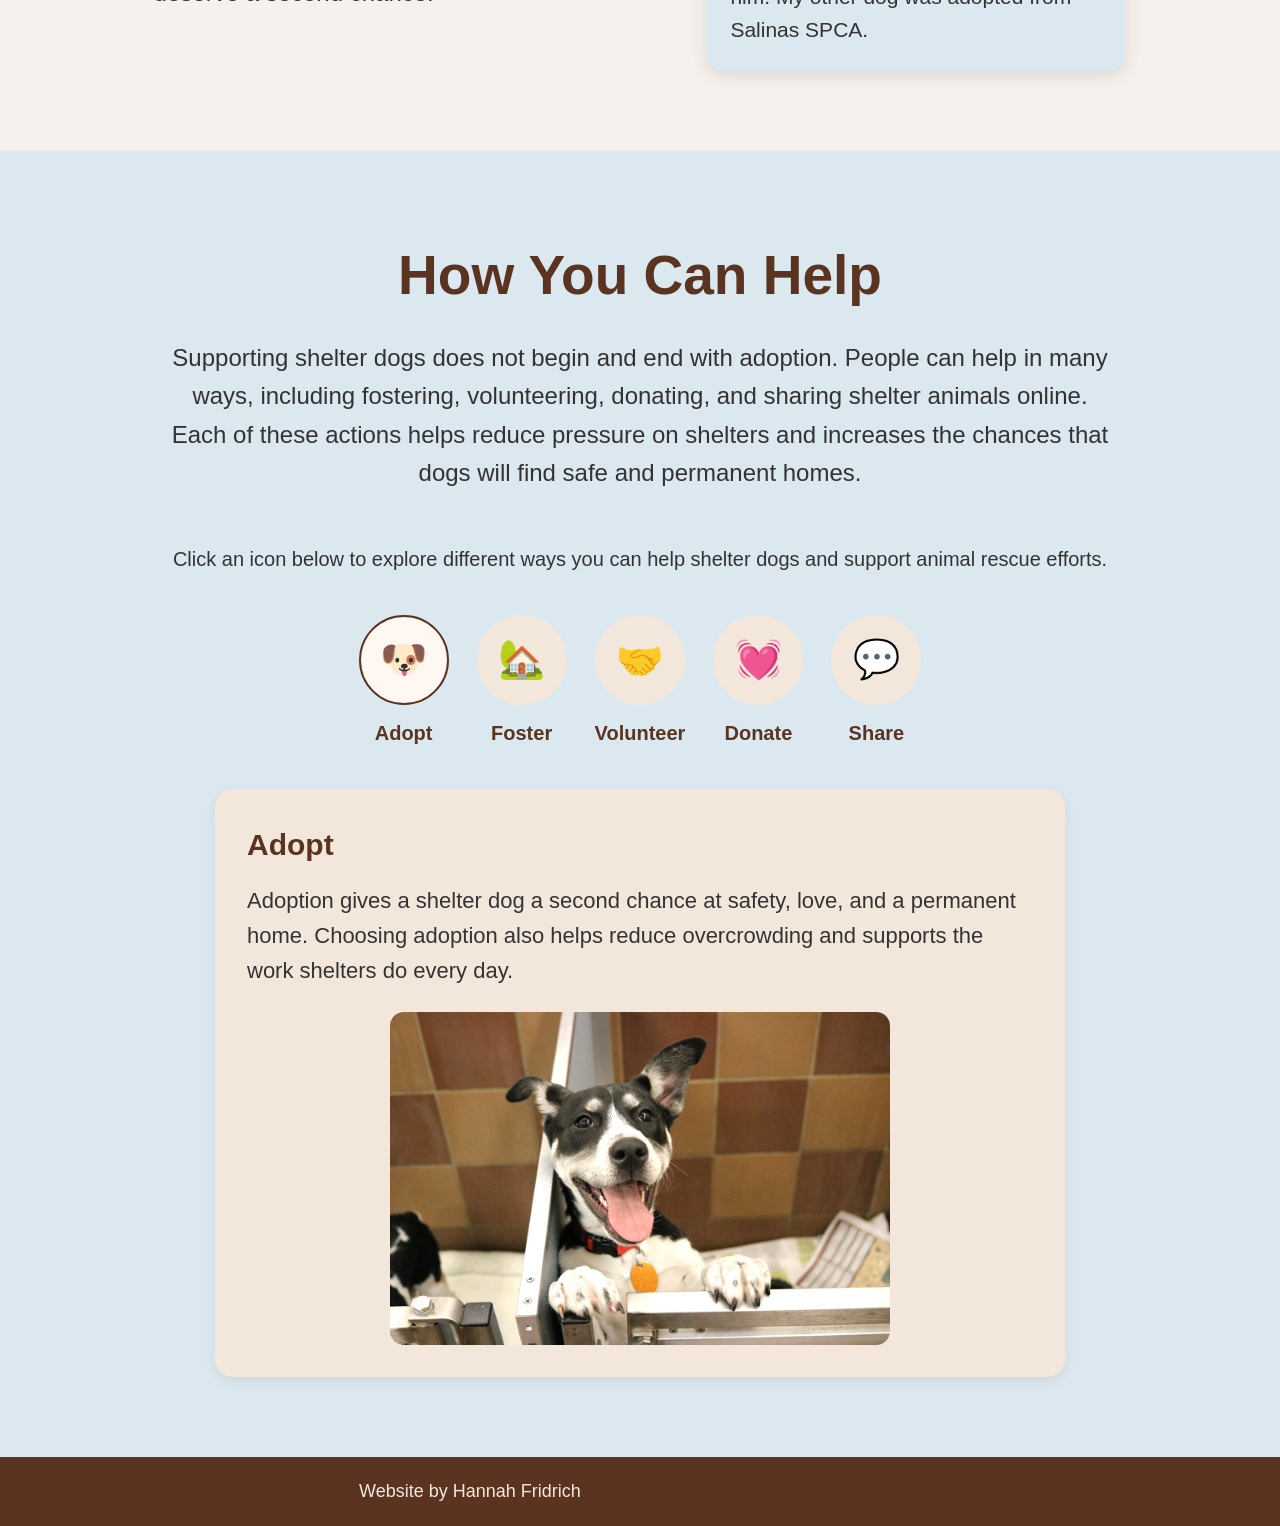
==== commit f3d8f93e: "Initial website upload" ====
--- a/index.html
+++ b/index.html
@@ -8,6 +8,7 @@
   <link rel="stylesheet" href="styles.css" />
   <link href="https://fonts.googleapis.com/css2?family=Forum&display=swap" rel="stylesheet">
 </head>
+
 <body>
 
 <header id="navbar">
@@ -20,13 +21,17 @@
       <li><a href="#facts">Shelter Facts</a></li>
       <li><a href="#healing-thriving">Success Stories</a></li>
       <li><a href="#help-section">How You Can Help</a></li>
+      <li><a href="sources.html">Sources</a></li>
     </ul>
   </nav>
 </header>
 
+
 <section id="home">
   <h1>Adopt, Don't Shop</h1>
-<p>Adoption saves lives, challenges harmful stereotypes, and gives shelter dogs the loving homes they deserve.</p></section>
+  <p>Adoption saves lives, challenges harmful stereotypes, and gives shelter dogs the loving homes they deserve.</p>
+  <p class="home-byline scroll-fade">By Hannah Fridrich</p>
+</section>
 
 <section id="adoption-matters" class="adoption-section">
   <div class="adoption-content">
@@ -271,6 +276,25 @@
 
 
 <script>
+
+
+  const fadeItems = document.querySelectorAll('.scroll-fade');
+
+  const observer = new IntersectionObserver((entries) => {
+    entries.forEach((entry) => {
+      if (entry.isIntersecting) {
+        entry.target.classList.add('show');
+      } else {
+        entry.target.classList.remove('show');
+      }
+    });
+  }, {
+    threshold: 0.25
+  });
+
+  fadeItems.forEach((item) => observer.observe(item));
+
+
   function showHelp(type, el) {
     const display = document.getElementById("help-display");
     const icons = document.querySelectorAll(".help-icon");
@@ -327,5 +351,11 @@
   }
 
 </script>
+
+<footer class="site-footer">
+<p>Website by Hannah Fridrich</p>
+</footer>
+
+
 </body>
 </html>   
--- a/styles.css
+++ b/styles.css
@@ -43,6 +43,26 @@
 
 .nav-links a:hover {
   color: #dbe8ef;
+}
+
+.site-footer {
+  background-color: #5a3421;
+  color: #f3e7dc;
+  text-align: center;
+  padding: 20px;
+}
+
+.site-footer p {
+  margin: 0;
+  font-size: 18px;
+}
+
+.home-byline {
+  margin-top: 18px;
+  font-size: 1rem;
+  color: rgba(255, 255, 255, 0.9);
+  font-style: italic;
+  letter-spacing: 0.5px;
 }
 
 /* Sections */
